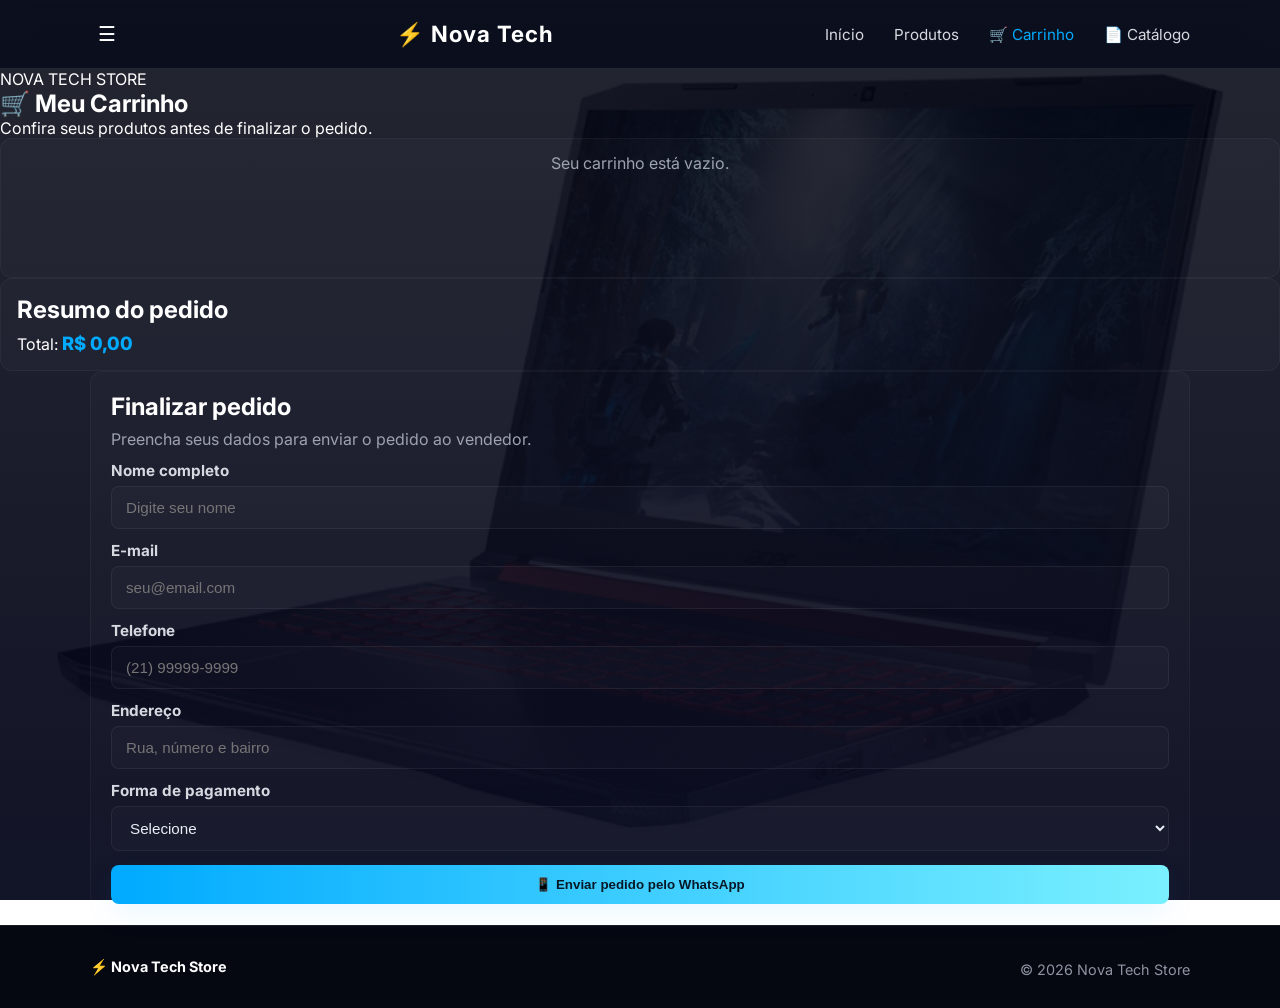
==== pages/carrinho.html @ f1680852 "feat: implementar layout inicial, carrinho localStorage e páginas produtos/detalhes/carrinho" ====
<!DOCTYPE html>
<html lang="pt-br">

<head>

    <meta charset="UTF-8">

    <meta name="viewport"
        content="width=device-width, initial-scale=1.0">

    <link rel="shortcut icon"
        href="../img/favicon.png"
        type="image/x-icon">

    <link rel="stylesheet"
        href="../css/style.css">

    <link href="https://fonts.googleapis.com/css2?family=Inter:wght@300;400;600;700;800&display=swap" rel="stylesheet">


    <title>Nova Tech Store - Carrinho</title>

</head>

<body>


    <header class="navbar">

        <div class="logo">
            ⚡ Nova Tech
        </div>

        <nav>

            <ul class="nav-links">

                <li>
                    <a href="../index.html">
                        Início
                    </a>
                </li>

                <li>
                    <a href="produtos.html">
                        Produtos
                    </a>
                </li>

                <!-- <li>
                    <a href="detalhes.html">
                        Detalhes
                    </a>
                </li> -->

                <li>
                    <a href="carrinho.html"
                        class="active">
                        🛒 Carrinho
                    </a>
                </li>

                <li>
                    <a href="../doc/catalogo.pdf"
                        target="_blank">
                        📄 Catálogo
                    </a>
                </li>

            </ul>

        </nav>

    </header>


    <main class="pagina-carrinho">


        <section class="cabecalho-carrinho">

            <span>
                NOVA TECH STORE
            </span>

            <h1>
                🛒 Meu Carrinho
            </h1>

            <p>
                Confira seus produtos antes
                de finalizar o pedido.
            </p>

        </section>


        <!-- PRODUTOS DO CARRINHO -->

        <section id="lista-carrinho"
            class="lista-carrinho">

            <!-- O JavaScript vai inserir
                 os produtos aqui -->

        </section>


        <!-- TOTAL -->

        <section class="resumo-carrinho">

            <h2>
                Resumo do pedido
            </h2>

            <p>
                Total:
                <strong id="total-carrinho">
                    R$ 0,00
                </strong>
            </p>

        </section>


        <!-- FORMULÁRIO -->

        <section class="formulario-pedido">

            <h2>
                Finalizar pedido
            </h2>

            <p>
                Preencha seus dados para
                enviar o pedido ao vendedor.
            </p>


            <form id="form-pedido">


                <label for="nome">
                    Nome completo
                </label>

                <input
                    type="text"
                    id="nome"
                    name="nome"
                    placeholder="Digite seu nome"
                    required>


                <label for="email">
                    E-mail
                </label>

                <input
                    type="email"
                    id="email"
                    name="email"
                    placeholder="seu@email.com"
                    required>


                <label for="telefone">
                    Telefone
                </label>

                <input
                    type="tel"
                    id="telefone"
                    name="telefone"
                    placeholder="(21) 99999-9999"
                    required>


                <label for="endereco">
                    Endereço
                </label>

                <input
                    type="text"
                    id="endereco"
                    name="endereco"
                    placeholder="Rua, número e bairro"
                    required>


                <label for="pagamento">
                    Forma de pagamento
                </label>

                <select
                    id="pagamento"
                    name="pagamento"
                    required>

                    <option value="">
                        Selecione
                    </option>

                    <option value="Pix">
                        PIX
                    </option>

                    <option value="Cartão de crédito">
                        Cartão de crédito
                    </option>

                    <option value="Cartão de débito">
                        Cartão de débito
                    </option>

                </select>


                <button
                    type="submit"
                    class="btn-primary">

                    📱 Enviar pedido pelo WhatsApp

                </button>


            </form>

        </section>

    </main>


    <footer>

        <strong>
            ⚡ Nova Tech Store
        </strong>

        <p>
            © 2026 Nova Tech Store
        </p>

    </footer>


    <script src="../js/script.js"></script>

</body>

</html>
---- css/style.css ----
/* CONFIGURAÇÕES GERAIS */

@import url('https://fonts.googleapis.com/css2?family=Inter:ital,opsz,wght@0,14..32,100..900;1,14..32,100..900&display=swap');

* {
    margin: 0;
    padding: 0;
    box-sizing: border-box;
}

html {
    scroll-behavior: smooth;
}

body {
    min-height: 100vh;

    font-family: "Inter", Arial, Helvetica, sans-serif;;
    color: white;

    background-image:
        linear-gradient(rgba(5, 8, 20, 0.88),
            rgba(8, 10, 30, 0.96)),
        url("../img/Notebook Gamer1.png");

    background-repeat: no-repeat;
    background-position: center;
    background-attachment: fixed;
    background-size: cover;

    background-color: #080b16;
}

/* MENU */

.navbar {
    position: sticky;
    top: 0;
    z-index: 1000;

    display: flex;
    justify-content: space-between;
    align-items: center;

    padding: 18px 7%;

    background-color: rgba(7, 10, 25, 0.80);

    backdrop-filter: blur(15px);
    -webkit-backdrop-filter: blur(15px);
    /* Safari */

    border-bottom: 1px solid rgba(255, 255, 255, 0.10);
}

/* LOGO */

.logo {
    font-size: 1.4rem;
    font-weight: bold;
    letter-spacing: 1px;
}

.logo span {
    color: #00aaff;
}

/* LINKS */

.nav-links {
    display: flex;
    gap: 30px;
    list-style: none;
}

.nav-links a {
    position: relative;
    color: #d7d9e0;
    text-decoration: none;
    font-size: 0.95rem;
    transition: 0.3s;
}

.nav-links a:hover {
    color: #00aaff;
}

/* LINHA DO LINK */

.nav-links a::after {
    content: "";
    position: absolute;
    left: 0;
    bottom: -7px;
    width: 0;
    height: 2px;
    background-color: #00aaff;
    transition: 0.3s;
}

.nav-links a:hover::after {
    width: 100%;
}

/* LINK ATIVO */

.nav-links .active {
    color: #00aaff;
}

/* HERO */

.hero {
    min-height: 620px;
    display: flex;
    align-items: center;
    padding: 80px 7%;
}

/* TEXTO */

.hero-text {
    max-width: 700px;
}

/* TAG */

.tag {
    display: inline-block;
    margin-bottom: 25px;
    padding: 8px 14px;
    border: 1px solid rgba(0, 170, 255, 0.4);
    border-radius: 30px;
    background-color: rgba(0, 170, 255, 0.08);
    color: #00aaff;
    font-size: 0.75rem;
    font-weight: bold;
    letter-spacing: 1px;
}

/* TÍTULO */

.hero h1 {
    font-size: clamp(2.8rem, 6vw, 5.5rem);
    line-height: 1.05;
    margin-bottom: 25px;
}

.hero h1 span {
    color: #00aaff;
}

/* TEXTO */

.hero p {
    max-width: 600px;
    margin-bottom: 35px;
    color: #b8bcc8;
    font-size: 1.15rem;
    line-height: 1.7;
}

/* BOTÕES */

.hero-buttons {
    display: flex;
    gap: 15px;
    flex-wrap: wrap;
}

.btn-primary,
.btn-secondary {
    display: inline-block;
    padding: 14px 25px;
    border-radius: 7px;
    text-decoration: none;
    font-weight: bold;
    transition: 0.3s;
}

/* BOTÃO PRINCIPAL */

.btn-primary {
    background-color: #008cff;
    color: white;
    box-shadow: 0 0 25px rgba(0, 140, 255, 0.25);
}

.btn-primary:hover {
    transform: translateY(-3px);
    box-shadow: 0 0 35px rgba(0, 140, 255, 0.50);
}

/* BOTÃO SECUNDÁRIO */

.btn-secondary {
    border: 1px solid rgba(255, 255, 255, 0.20);
    color: white;
    background-color: rgba(255, 255, 255, 0.05);
}

.btn-secondary:hover {
    background-color: rgba(255, 255, 255, 0.12);
    transform: translateY(-3px);
}

/* DESTAQUES */

.destaques {
    padding: 90px 7%;
    background-color: rgba(5, 7, 18, 0.90);
}

/* TÍTULO DA SEÇÃO */

.section-title {
    text-align: center;
    margin-bottom: 50px;
}

.section-title span {
    color: #00aaff;
    font-size: 0.75rem;
    font-weight: bold;
    letter-spacing: 2px;
}

.section-title h2 {
    margin: 10px 0;
    font-size: 2.5rem;
}

.section-title p {
    color: #969ba8;
}

/* CARDS */

.cards {
    display: grid;
    grid-template-columns: repeat(3, 1fr);
    gap: 25px;
    max-width: 1200px;
    margin: auto;
}

/* CARD */

.card {
    overflow: hidden;
    border: 1px solid rgba(255, 255, 255, 0.08);
    border-radius: 12px;
    background-color: rgba(20, 24, 40, 0.85);
    transition: 0.35s;
}

.card:hover {
    transform: translateY(-8px);
    border-color: rgba(0, 170, 255, 0.45);
    box-shadow: 0 15px 40px rgba(0, 0, 0, 0.35);
}

/* IMAGEM */

.card-image {
    height: 230px;
    display: flex;
    justify-content: center;
    align-items: center;
    overflow: hidden;
    background-color: rgba(255, 255, 255, 0.03);
}

.card-image img {
    width: 100%;
    height: 100%;
    object-fit: cover;
    transition: 0.4s;
}

.card:hover .card-image img {
    transform: scale(1.06);
}

/* CONTEÚDO */

.card-content {
    padding: 25px;
}

.card-content>span {
    color: #00aaff;
    font-size: 0.7rem;
    font-weight: bold;
    letter-spacing: 1px;
}

.card-content h3 {
    margin: 8px 0;
    font-size: 1.4rem;
}

.card-content p {
    margin-bottom: 20px;
    color: #9da2af;
    line-height: 1.5;
}

.card-content a {
    color: #00aaff;
    text-decoration: none;
    font-weight: bold;
}

.card-content a:hover {
    text-decoration: underline;
}

/* RODAPÉ */

footer {
    display: flex;
    justify-content: space-between;
    align-items: center;
    gap: 20px;
    padding: 30px 7%;
    border-top: 1px solid rgba(255, 255, 255, 0.08);
    background-color: #050711;
    color: #8f94a2;
    font-size: 0.9rem;
}

footer strong {
    color: white;
}

footer p {
    margin-top: 5px;
}

footer a {
    color: #00aaff;
    text-decoration: none;
}

/* CELULAR */

@media (max-width: 800px) {

    .navbar {
        flex-direction: column;
        gap: 15px;
    }

    .nav-links {
        gap: 15px;
        flex-wrap: wrap;
        justify-content: center;
    }

    .hero {
        min-height: 550px;

        padding: 60px 7%;
    }

    .cards {
        grid-template-columns: 1fr;
        max-width: 500px;
    }

    footer {
        flex-direction: column;
        text-align: center;
    }
}

/* =========================================
   PÁGINA DE PRODUTOS
   ========================================= */

.pagina-produtos {
    padding: 80px 7%;
}


/* CABEÇALHO */

.cabecalho-produtos {
    max-width: 800px;
    margin: 0 auto 60px;
    text-align: center;
}

.cabecalho-produtos>span {
    color: #00aaff;
    font-size: 0.75rem;
    font-weight: bold;
    letter-spacing: 2px;
}

.cabecalho-produtos h1 {
    margin: 15px 0;
    font-size: clamp(2.3rem, 5vw, 4rem);
    line-height: 1.1;
}

.cabecalho-produtos h1 strong {
    color: #00aaff;
}

.cabecalho-produtos p {
    color: #9da2af;
    font-size: 1.1rem;
    line-height: 1.6;
}


/* =========================================
   GRADE DE PRODUTOS
   ========================================= */

.grade-produtos {
    max-width: 1250px;
    margin: auto;
    display: grid;
    grid-template-columns: repeat(3, 1fr);
    gap: 25px;
}


/* =========================================
   CARD DO PRODUTO
   ========================================= */

.produto {
    overflow: hidden;
    background-color: rgba(15, 20, 35, 0.90);
    border: 1px solid rgba(255, 255, 255, 0.08);
    border-radius: 12px;
    transition: 0.35s;
}

.produto:hover {
    transform: translateY(-8px);
    border-color: rgba(0, 170, 255, 0.50);
    box-shadow:
        0 15px 40px rgba(0, 0, 0, 0.40),
        0 0 25px rgba(0, 170, 255, 0.08);
}


/* =========================================
   IMAGEM DO PRODUTO
   ========================================= */

.produto-imagem {
    height: 250px;
    display: flex;
    justify-content: center;
    align-items: center;
    overflow: hidden;
    background-color: rgba(255, 255, 255, 0.04);
}

.produto-imagem img {
    width: 100%;
    height: 100%;
    object-fit: cover;
    transition: 0.4s;
}

.produto:hover .produto-imagem img {
    transform: scale(1.07);
}


/* =========================================
   INFORMAÇÕES
   ========================================= */

.produto-info {
    padding: 25px;
}

.categoria {
    color: #00aaff;
    font-size: 0.7rem;
    font-weight: bold;
    letter-spacing: 1.5px;
}

.produto-info h2 {
    margin: 8px 0 10px;
    font-size: 1.35rem;
}

.produto-info p {
    min-height: 50px;
    margin-bottom: 20px;
    color: #999fac;
    line-height: 1.5;
}


/* =========================================
   PREÇO + BOTÃO
   ========================================= */

.produto-final {
    display: flex;
    justify-content: space-between;
    align-items: center;
    gap: 10px;
}

.produto-final strong {
    font-size: 1.25rem;
    color: white;
}

.produto-final a {
    padding: 9px 15px;
    border-radius: 6px;
    background-color: #008cff;
    color: white;
    text-decoration: none;
    font-size: 0.85rem;
    font-weight: bold;
    transition: 0.3s;
}

.produto-final a:hover {
    background-color: #006dcc;
    transform: scale(1.05);
}


/* =========================================
   RESPONSIVIDADE
   ========================================= */

@media (max-width: 1000px) {

    .grade-produtos {
        grid-template-columns: repeat(2, 1fr);
    }

}


@media (max-width: 650px) {

    .grade-produtos {
        grid-template-columns: 1fr;
    }

    .pagina-produtos {
        padding: 50px 5%;
    }

}

/* =========================================
   PÁGINA DE CONTATO
   ========================================= */

.pagina-contato {
    padding: 80px 7%;
}


/* CABEÇALHO */

.cabecalho-contato {
    max-width: 800px;
    margin: 0 auto 60px;
    text-align: center;
}

.cabecalho-contato>span {
    color: #00aaff;
    font-size: 0.75rem;
    font-weight: bold;
    letter-spacing: 2px;
}

.cabecalho-contato h1 {
    margin: 15px 0;
    font-size: clamp(2.3rem, 5vw, 4rem);
    line-height: 1.1;
}

.cabecalho-contato h1 strong {
    color: #00aaff;
}

.cabecalho-contato p {
    color: #9da2af;
    font-size: 1.1rem;
    line-height: 1.6;
}


/* ÁREA PRINCIPAL */

.area-contato {
    max-width: 1100px;
    margin: auto;

    display: grid;
    grid-template-columns: 0.9fr 1.1fr;

    gap: 60px;
    align-items: start;
}


/* INFORMAÇÕES */

.contato-info {
    padding-top: 20px;
}

.contato-info>span {
    color: #00aaff;
    font-size: 0.75rem;
    font-weight: bold;
    letter-spacing: 2px;
}

.contato-info h2 {
    margin: 15px 0 20px;

    font-size: 2.3rem;
    line-height: 1.2;
}

.contato-info h2 strong {
    color: #00aaff;
}

.contato-info>p {
    color: #9da2af;
    line-height: 1.7;
    margin-bottom: 35px;
}


/* DETALHES */

.contato-detalhes {
    display: flex;
    flex-direction: column;
    gap: 20px;
}

.contato-detalhes>div {
    display: flex;
    align-items: center;
    gap: 15px;
}

.contato-detalhes>div>span {
    width: 45px;
    height: 45px;

    display: flex;
    justify-content: center;
    align-items: center;

    border: 1px solid rgba(0, 170, 255, 0.25);
    border-radius: 8px;

    background-color: rgba(0, 170, 255, 0.08);

    font-size: 1.2rem;
}

.contato-detalhes strong {
    color: white;
}

.contato-detalhes p {
    margin-top: 4px;
    color: #8f94a2;
}


/* FORMULÁRIO */

.formulario-container {
    padding: 35px;

    border: 1px solid rgba(255, 255, 255, 0.08);
    border-radius: 12px;

    background-color: rgba(15, 20, 35, 0.90);

    box-shadow:
        0 15px 40px rgba(0, 0, 0, 0.25);
}


/* CAMPOS */

.campo {
    margin-bottom: 20px;
}

.campo label {
    display: block;

    margin-bottom: 8px;

    color: #d7d9e0;

    font-size: 0.9rem;
    font-weight: bold;
}


/* INPUTS */

.campo input,
.campo select,
.campo textarea {

    width: 100%;

    padding: 13px 15px;

    border: 1px solid rgba(255, 255, 255, 0.12);
    border-radius: 7px;

    outline: none;

    background-color: rgba(255, 255, 255, 0.05);

    color: white;

    font-family: inherit;
    font-size: 0.95rem;

    transition: 0.3s;
}


/* PLACEHOLDER */

.campo input::placeholder,
.campo textarea::placeholder {
    color: #737987;
}


/* SELECT */

.campo select {
    cursor: pointer;
}

.campo select option {
    background-color: #101522;
    color: white;
}


/* FOCO */

.campo input:focus,
.campo select:focus,
.campo textarea:focus {

    border-color: #00aaff;

    box-shadow:
        0 0 0 3px rgba(0, 170, 255, 0.10);
}


/* TEXTAREA */

.campo textarea {
    resize: vertical;
    min-height: 130px;
}


/* CHECKBOX */

.campo-checkbox {
    display: flex;
    align-items: center;

    gap: 10px;

    margin: 5px 0 25px;
}

.campo-checkbox input {
    width: 16px;
    height: 16px;

    accent-color: #00aaff;

    cursor: pointer;
}

.campo-checkbox label {
    color: #8f94a2;

    font-size: 0.85rem;

    cursor: pointer;
}


/* BOTÃO */

.btn-formulario {

    width: 100%;

    padding: 14px 20px;

    border: none;
    border-radius: 7px;

    background-color: #008cff;

    color: white;

    font-size: 0.95rem;
    font-weight: bold;

    cursor: pointer;

    box-shadow:
        0 0 25px rgba(0, 140, 255, 0.20);

    transition: 0.3s;
}

.btn-formulario:hover {

    transform: translateY(-3px);

    background-color: #0099ff;

    box-shadow:
        0 0 35px rgba(0, 140, 255, 0.45);
}


/* RESPONSIVIDADE */

@media (max-width: 850px) {

    .area-contato {
        grid-template-columns: 1fr;

        gap: 40px;
    }

    .contato-info {
        text-align: center;
    }

    .contato-detalhes {
        max-width: 400px;
        margin: auto;

        text-align: left;
    }

}


@media (max-width: 600px) {

    .pagina-contato {
        padding: 50px 5%;
    }

    .formulario-container {
        padding: 25px 20px;
    }

}

/* ===== Complemento: integração páginas produtos/detalhes/carrinho ===== */

/* Contador do carrinho (pequeno badge no link) */
#cart-count {
    display: inline-block;
    min-width: 20px;
    padding: 2px 6px;
    border-radius: 999px;
    background: rgba(0, 170, 255, 0.12);
    color: var(--accent, #00aaff);
    font-weight: 800;
    font-size: 0.85rem;
    vertical-align: middle;
    margin-left: 6px;
}

/* Botão adicionar ao carrinho (consistente com UI) */
.add-to-cart {
    background: linear-gradient(90deg, #00aaff, #7af0ff);
    color: #071827;
    border: none;
    padding: 8px 12px;
    border-radius: 8px;
    font-weight: 700;
    cursor: pointer;
    transition: transform 140ms ease, box-shadow 140ms ease;
}

.add-to-cart:hover {
    transform: translateY(-3px);
    box-shadow: 0 8px 20px rgba(0, 170, 255, 0.08);
}

.add-to-cart[disabled] {
    opacity: 0.7;
    cursor: default;
    transform: none;
}

/* Página de detalhes: layout responsivo */
.pagina-detalhes .detalhes-produto {
    display: flex;
    gap: 28px;
    align-items: flex-start;
    max-width: 1200px;
    margin: 0 auto;
    padding: 40px 7%;
}

.imagem-detalhe {
    flex: 0 0 420px;
    background: rgba(255, 255, 255, 0.02);
    padding: 18px;
    border-radius: 12px;
    display: flex;
    align-items: center;
    justify-content: center;
}

.imagem-detalhe img {
    max-width: 100%;
    height: auto;
    object-fit: contain;
}

.informacoes-detalhe {
    flex: 1;
    display: flex;
    flex-direction: column;
    gap: 12px;
}

/* Especificações e preço */
.especificacoes {
    color: #9da2af;
    padding-left: 1rem;
    margin-top: 8px;
}

.preco-detalhe strong {
    color: var(--accent, #00aaff);
    font-size: 1.5rem;
}

/* Carrinho: lista de itens */
.lista-carrinho {
    background: rgba(255, 255, 255, 0.02);
    border-radius: 12px;
    padding: 14px;
    border: 1px solid rgba(255, 255, 255, 0.04);
    min-height: 140px;
}

.item-carrinho {
    display: flex;
    gap: 12px;
    align-items: center;
    padding: 10px 0;
    border-bottom: 1px solid rgba(255, 255, 255, 0.03);
}

.item-carrinho:last-child {
    border-bottom: none;
}

.item-thumb {
    width: 84px;
    height: 64px;
    background: rgba(255, 255, 255, 0.02);
    display: flex;
    align-items: center;
    justify-content: center;
    border-radius: 8px;
    overflow: hidden;
}

.item-thumb img {
    max-width: 100%;
    max-height: 100%;
    object-fit: contain;
}

.item-info {
    flex: 1;
    display: flex;
    flex-direction: column;
    gap: 4px;
}

.item-info .nome {
    font-weight: 700;
    color: #fff;
}

.item-info .sku {
    color: #9da2af;
    font-size: 0.9rem;
}

/* Ações do item (quantidade / remover) */
.item-actions {
    display: flex;
    flex-direction: column;
    gap: 8px;
    align-items: flex-end;
}

.item-actions input[type="number"] {
    width: 72px;
    padding: 6px;
    border-radius: 8px;
    border: 1px solid rgba(255, 255, 255, 0.06);
    background: transparent;
    color: inherit;
}

.item-actions .remove-item {
    background: transparent;
    border: 1px solid rgba(255, 255, 255, 0.06);
    color: var(--muted, #9da2af);
    padding: 6px 8px;
    border-radius: 8px;
    cursor: pointer;
}

/* Resumo do pedido (lado direito) */
.resumo-carrinho {
    background: rgba(255, 255, 255, 0.02);
    border-radius: 12px;
    padding: 16px;
    border: 1px solid rgba(255, 255, 255, 0.04);
}

.resumo-carrinho h2 {
    margin-bottom: 8px;
    color: #fff;
}

#total-carrinho {
    font-weight: 800;
    color: var(--accent, #00aaff);
    font-size: 1.15rem;
}

/* Formulário de checkout (estilização leve) */
.formulario-pedido label {
    display: block;
    margin-top: 10px;
    color: var(--muted, #9da2af);
    font-weight: 700;
}

.formulario-pedido input,
.formulario-pedido select {
    width: 100%;
    padding: 10px;
    margin-top: 6px;
    border-radius: 8px;
    border: 1px solid rgba(255, 255, 255, 0.06);
    background: transparent;
    color: inherit;
}

.formulario-pedido button[type="submit"] {
    margin-top: 12px;
}

/* Menu mobile: quando JS mostra .nav-links no mobile */
.nav-links.mobile-open {
    display: flex !important;
    flex-direction: column;
    gap: 12px;
    padding: 12px;
    background: rgba(255, 255, 255, 0.02);
    border-radius: 8px;
}

/* Utilitários */
.hidden {
    display: none !important;
}

.center {
    text-align: center;
}

.text-muted {
    color: #9da2af;
}

/* Responsividade fina */
@media (max-width: 980px) {
    .pagina-detalhes .detalhes-produto {
        flex-direction: column;
        padding: 28px 5%;
    }

    .item-thumb {
        width: 72px;
        height: 56px;
    }
}

@media (max-width: 640px) {
    .nav-links {
        display: none;
    }

    /* JS deve alternar .mobile-open */
    .pagina-carrinho {
        padding: 20px 5%;
        grid-template-columns: 1fr;
    }

    .pagina-detalhes .detalhes-produto {
        padding: 18px 5%;
    }
}

/* ===== Ajustes visuais para contato / formulário ===== */
.pagina-contato, .formulario-pedido {
  padding: 40px 7%;
  max-width: 1100px;
  margin: 0 auto;
}

.formulario-pedido {
  background: linear-gradient(180deg, rgba(255,255,255,0.02), rgba(255,255,255,0.01));
  border-radius: 12px;
  padding: 20px;
  border: 1px solid rgba(255,255,255,0.04);
}

.formulario-pedido h2 {
  margin-bottom: 8px;
  color: #fff;
}

.formulario-pedido p { color: #9da2af; margin-bottom: 12px; }

.formulario-pedido label {
  display:block;
  margin-top:12px;
  color:#d7d9e0;
  font-weight:700;
  font-size:0.95rem;
}

.formulario-pedido input,
.formulario-pedido select,
.formulario-pedido textarea {
  width:100%;
  padding:12px 14px;
  margin-top:6px;
  border-radius:8px;
  border:1px solid rgba(255,255,255,0.06);
  background: rgba(255,255,255,0.02);
  color: #e6eef6;
  font-size:0.95rem;
}

.formulario-pedido textarea { min-height:120px; resize:vertical; }

.btn-formulario, .formulario-pedido button[type="submit"] {
  display:inline-block;
  width:100%;
  padding:12px 16px;
  margin-top:14px;
  border-radius:8px;
  border:none;
  background: linear-gradient(90deg,#00aaff,#7af0ff);
  color:#071827;
  font-weight:800;
  cursor:pointer;
  box-shadow: 0 10px 30px rgba(0,170,255,0.08);
}

.btn-formulario:hover, .formulario-pedido button[type="submit"]:hover {
  transform: translateY(-3px);
  box-shadow: 0 14px 40px rgba(0,170,255,0.12);
}

/* Responsividade */
@media (max-width: 800px) {
  .formulario-pedido { padding: 16px; }
  .pagina-contato { padding: 28px 5%; }
}
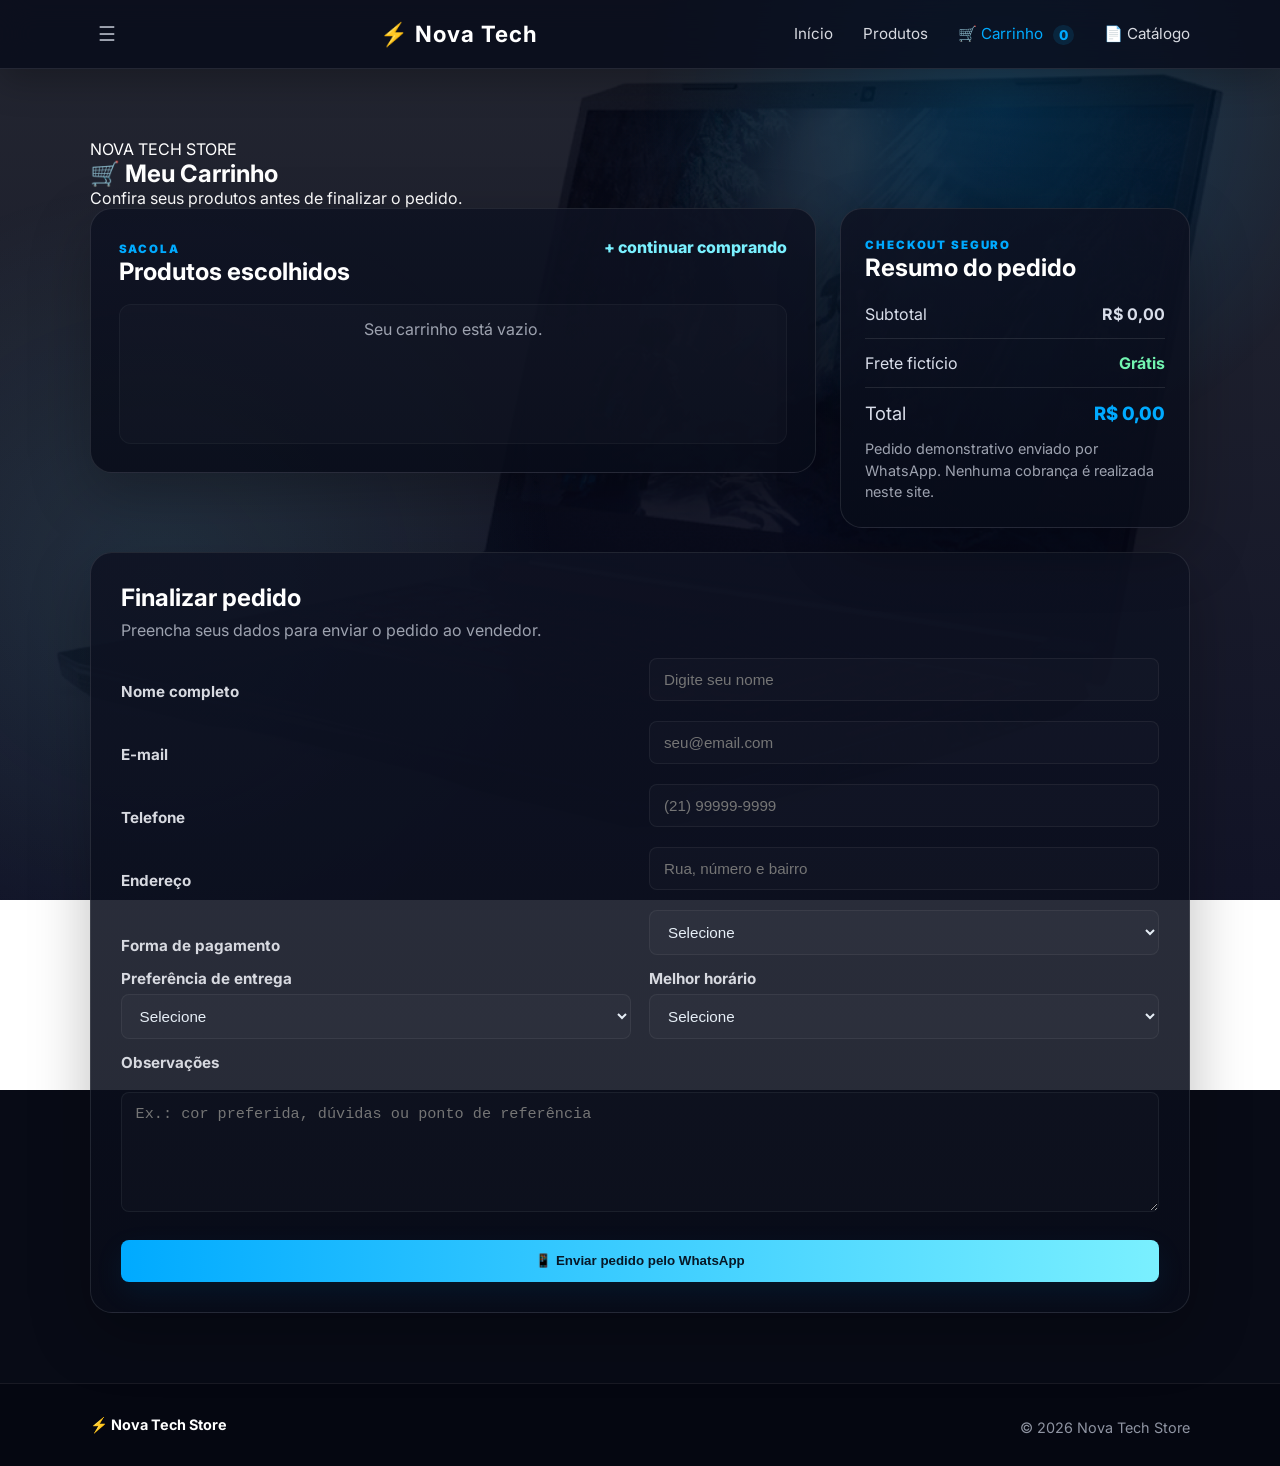
==== commit a036c8b5: "Melhora UI de loja e checkout" ====
--- a/pages/carrinho.html
+++ b/pages/carrinho.html
@@ -1,253 +1,278 @@
-<!DOCTYPE html>
-<html lang="pt-br">
-
-<head>
-
-    <meta charset="UTF-8">
-
-    <meta name="viewport"
-        content="width=device-width, initial-scale=1.0">
-
-    <link rel="shortcut icon"
-        href="../img/favicon.png"
-        type="image/x-icon">
-
-    <link rel="stylesheet"
-        href="../css/style.css">
-
-    <link href="https://fonts.googleapis.com/css2?family=Inter:wght@300;400;600;700;800&display=swap" rel="stylesheet">
-
-
-    <title>Nova Tech Store - Carrinho</title>
-
-</head>
-
-<body>
-
-
-    <header class="navbar">
-
-        <div class="logo">
-            ⚡ Nova Tech
-        </div>
-
-        <nav>
-
-            <ul class="nav-links">
-
-                <li>
-                    <a href="../index.html">
-                        Início
-                    </a>
-                </li>
-
-                <li>
-                    <a href="produtos.html">
-                        Produtos
-                    </a>
-                </li>
-
-                <!-- <li>
-                    <a href="detalhes.html">
-                        Detalhes
-                    </a>
-                </li> -->
-
-                <li>
-                    <a href="carrinho.html"
-                        class="active">
-                        🛒 Carrinho
-                    </a>
-                </li>
-
-                <li>
-                    <a href="../doc/catalogo.pdf"
-                        target="_blank">
-                        📄 Catálogo
-                    </a>
-                </li>
-
-            </ul>
-
-        </nav>
-
-    </header>
-
-
-    <main class="pagina-carrinho">
-
-
-        <section class="cabecalho-carrinho">
-
-            <span>
-                NOVA TECH STORE
-            </span>
-
-            <h1>
-                🛒 Meu Carrinho
-            </h1>
-
-            <p>
-                Confira seus produtos antes
-                de finalizar o pedido.
-            </p>
-
-        </section>
-
-
-        <!-- PRODUTOS DO CARRINHO -->
-
-        <section id="lista-carrinho"
-            class="lista-carrinho">
-
-            <!-- O JavaScript vai inserir
-                 os produtos aqui -->
-
-        </section>
-
-
-        <!-- TOTAL -->
-
-        <section class="resumo-carrinho">
-
-            <h2>
-                Resumo do pedido
-            </h2>
-
-            <p>
-                Total:
-                <strong id="total-carrinho">
-                    R$ 0,00
-                </strong>
-            </p>
-
-        </section>
-
-
-        <!-- FORMULÁRIO -->
-
-        <section class="formulario-pedido">
-
-            <h2>
-                Finalizar pedido
-            </h2>
-
-            <p>
-                Preencha seus dados para
-                enviar o pedido ao vendedor.
-            </p>
-
-
-            <form id="form-pedido">
-
-
-                <label for="nome">
-                    Nome completo
-                </label>
-
-                <input
-                    type="text"
-                    id="nome"
-                    name="nome"
-                    placeholder="Digite seu nome"
-                    required>
-
-
-                <label for="email">
-                    E-mail
-                </label>
-
-                <input
-                    type="email"
-                    id="email"
-                    name="email"
-                    placeholder="seu@email.com"
-                    required>
-
-
-                <label for="telefone">
-                    Telefone
-                </label>
-
-                <input
-                    type="tel"
-                    id="telefone"
-                    name="telefone"
-                    placeholder="(21) 99999-9999"
-                    required>
-
-
-                <label for="endereco">
-                    Endereço
-                </label>
-
-                <input
-                    type="text"
-                    id="endereco"
-                    name="endereco"
-                    placeholder="Rua, número e bairro"
-                    required>
-
-
-                <label for="pagamento">
-                    Forma de pagamento
-                </label>
-
-                <select
-                    id="pagamento"
-                    name="pagamento"
-                    required>
-
-                    <option value="">
-                        Selecione
-                    </option>
-
-                    <option value="Pix">
-                        PIX
-                    </option>
-
-                    <option value="Cartão de crédito">
-                        Cartão de crédito
-                    </option>
-
-                    <option value="Cartão de débito">
-                        Cartão de débito
-                    </option>
-
-                </select>
-
-
-                <button
-                    type="submit"
-                    class="btn-primary">
-
-                    📱 Enviar pedido pelo WhatsApp
-
-                </button>
-
-
-            </form>
-
-        </section>
-
-    </main>
-
-
-    <footer>
-
-        <strong>
-            ⚡ Nova Tech Store
-        </strong>
-
-        <p>
-            © 2026 Nova Tech Store
-        </p>
-
-    </footer>
-
-
-    <script src="../js/script.js"></script>
-
-</body>
-
-</html>+<!DOCTYPE html>
+<html lang="pt-br">
+
+<head>
+
+    <meta charset="UTF-8">
+
+    <meta name="viewport"
+        content="width=device-width, initial-scale=1.0">
+
+    <link rel="shortcut icon"
+        href="../img/favicon.png"
+        type="image/x-icon">
+
+    <link rel="stylesheet"
+        href="../css/style.css">
+
+    <link href="https://fonts.googleapis.com/css2?family=Inter:wght@300;400;600;700;800&display=swap" rel="stylesheet">
+
+
+    <title>Nova Tech Store - Carrinho</title>
+
+</head>
+
+<body>
+
+
+    <header class="navbar">
+
+        <div class="logo">
+            ⚡ Nova Tech
+        </div>
+
+        <nav>
+
+            <ul class="nav-links">
+
+                <li>
+                    <a href="../index.html">
+                        Início
+                    </a>
+                </li>
+
+                <li>
+                    <a href="produtos.html">
+                        Produtos
+                    </a>
+                </li>
+
+                <!-- <li>
+                    <a href="detalhes.html">
+                        Detalhes
+                    </a>
+                </li> -->
+
+                <li>
+                    <a href="carrinho.html"
+                        class="active">
+                        🛒 Carrinho <span id="cart-count">0</span>
+                    </a>
+                </li>
+
+                <li>
+                    <a href="../doc/catalogo.pdf"
+                        target="_blank">
+                        📄 Catálogo
+                    </a>
+                </li>
+
+            </ul>
+
+        </nav>
+
+    </header>
+
+
+    <main class="pagina-carrinho checkout-store">
+
+
+        <section class="cabecalho-carrinho">
+
+            <span>
+                NOVA TECH STORE
+            </span>
+
+            <h1>
+                🛒 Meu Carrinho
+            </h1>
+
+            <p>
+                Confira seus produtos antes
+                de finalizar o pedido.
+            </p>
+
+        </section>
+
+
+        <!-- PRODUTOS DO CARRINHO -->
+
+        <div class="checkout-grid">
+            <section class="checkout-bag" aria-labelledby="titulo-sacola">
+                <div class="checkout-panel-title">
+                    <div>
+                        <span>SACOLA</span>
+                        <h2 id="titulo-sacola">Produtos escolhidos</h2>
+                    </div>
+                    <a href="produtos.html" class="mini-link">+ continuar comprando</a>
+                </div>
+
+                <div id="lista-carrinho" class="lista-carrinho">
+                    <!-- O JavaScript vai inserir os produtos aqui -->
+                </div>
+            </section>
+
+            <aside class="resumo-carrinho checkout-summary" aria-labelledby="titulo-resumo">
+                <span class="summary-eyebrow">CHECKOUT SEGURO</span>
+                <h2 id="titulo-resumo">Resumo do pedido</h2>
+                <div class="summary-line">
+                    <span>Subtotal</span>
+                    <strong id="subtotal-carrinho">R$ 0,00</strong>
+                </div>
+                <div class="summary-line">
+                    <span>Frete fictício</span>
+                    <strong class="free-shipping">Grátis</strong>
+                </div>
+                <div class="summary-total">
+                    <span>Total</span>
+                    <strong id="total-carrinho">R$ 0,00</strong>
+                </div>
+                <p class="summary-note">Pedido demonstrativo enviado por WhatsApp. Nenhuma cobrança é realizada neste site.</p>
+            </aside>
+
+            <section class="formulario-pedido checkout-form">
+
+            <h2>
+                Finalizar pedido
+            </h2>
+
+            <p>
+                Preencha seus dados para
+                enviar o pedido ao vendedor.
+            </p>
+
+
+            <form id="form-pedido">
+
+
+                <label for="nome">
+                    Nome completo
+                </label>
+
+                <input
+                    type="text"
+                    id="nome"
+                    name="nome"
+                    placeholder="Digite seu nome"
+                    required>
+
+
+                <label for="email">
+                    E-mail
+                </label>
+
+                <input
+                    type="email"
+                    id="email"
+                    name="email"
+                    placeholder="seu@email.com"
+                    required>
+
+
+                <label for="telefone">
+                    Telefone
+                </label>
+
+                <input
+                    type="tel"
+                    id="telefone"
+                    name="telefone"
+                    placeholder="(21) 99999-9999"
+                    required>
+
+
+                <label for="endereco">
+                    Endereço
+                </label>
+
+                <input
+                    type="text"
+                    id="endereco"
+                    name="endereco"
+                    placeholder="Rua, número e bairro"
+                    required>
+
+
+                <label for="pagamento">
+                    Forma de pagamento
+                </label>
+
+                <select
+                    id="pagamento"
+                    name="pagamento"
+                    required>
+
+                    <option value="">
+                        Selecione
+                    </option>
+
+                    <option value="Pix">
+                        PIX
+                    </option>
+
+                    <option value="Cartão de crédito">
+                        Cartão de crédito
+                    </option>
+
+                    <option value="Cartão de débito">
+                        Cartão de débito
+                    </option>
+
+                </select>
+
+
+                <div class="form-row">
+                    <div>
+                        <label for="entrega">Preferência de entrega</label>
+                        <select id="entrega" name="entrega" required>
+                            <option value="">Selecione</option>
+                            <option value="Retirada na loja">Retirada na loja</option>
+                            <option value="Entrega expressa">Entrega expressa</option>
+                            <option value="Entrega agendada">Entrega agendada</option>
+                        </select>
+                    </div>
+                    <div>
+                        <label for="horario">Melhor horário</label>
+                        <select id="horario" name="horario" required>
+                            <option value="">Selecione</option>
+                            <option value="Manhã">Manhã</option>
+                            <option value="Tarde">Tarde</option>
+                            <option value="Noite">Noite</option>
+                        </select>
+                    </div>
+                </div>
+
+                <label for="observacoes">Observações</label>
+                <textarea id="observacoes" name="observacoes" placeholder="Ex.: cor preferida, dúvidas ou ponto de referência"></textarea>
+
+                <button type="submit" class="btn-primary">
+                    📱 Enviar pedido pelo WhatsApp
+                </button>
+
+
+            </form>
+
+            </section>
+        </div>
+
+    </main>
+
+
+    <footer>
+
+        <strong>
+            ⚡ Nova Tech Store
+        </strong>
+
+        <p>
+            © 2026 Nova Tech Store
+        </p>
+
+    </footer>
+
+
+    <script src="../js/script.js"></script>
+
+</body>
+
+</html>
--- a/css/style.css
+++ b/css/style.css
@@ -1216,3 +1216,121 @@
   .formulario-pedido { padding: 16px; }
   .pagina-contato { padding: 28px 5%; }
 }
+
+/* ===== UI/UX loja: catálogo, detalhes e checkout ===== */
+:root {
+    --accent: #00aaff;
+    --accent-2: #7af0ff;
+    --surface: rgba(14, 18, 34, 0.88);
+    --surface-soft: rgba(255, 255, 255, 0.055);
+    --muted: #9da2af;
+    --border: rgba(255, 255, 255, 0.10);
+}
+
+body::before {
+    content: "";
+    position: fixed;
+    inset: 0;
+    pointer-events: none;
+    background: radial-gradient(circle at 78% 12%, rgba(0, 170, 255, 0.20), transparent 28%),
+        radial-gradient(circle at 12% 65%, rgba(122, 240, 255, 0.10), transparent 32%);
+    z-index: -1;
+}
+
+.navbar { box-shadow: 0 12px 35px rgba(0, 0, 0, 0.25); }
+.logo { white-space: nowrap; }
+
+.produto, .card, .checkout-bag, .checkout-summary, .checkout-form, .informacoes-detalhe, .imagem-detalhe {
+    box-shadow: 0 22px 60px rgba(0, 0, 0, 0.26);
+}
+
+.produto { position: relative; display: flex; flex-direction: column; }
+.produto::before {
+    content: "Pronta entrega";
+    position: absolute;
+    top: 14px;
+    left: 14px;
+    z-index: 2;
+    padding: 6px 10px;
+    border-radius: 999px;
+    background: rgba(0, 170, 255, 0.92);
+    color: #03111f;
+    font-size: 0.72rem;
+    font-weight: 900;
+}
+.produto-info { display: flex; flex: 1; flex-direction: column; }
+.produto-final { margin-top: auto; align-items: stretch; }
+.produto-final > div { display: flex; gap: 8px; flex-wrap: wrap; justify-content: flex-end; }
+.produto-final a, .produto-final button, .btn-primary, .btn-secondary { min-height: 42px; display: inline-flex; align-items: center; justify-content: center; }
+.produto-final strong { letter-spacing: -0.03em; }
+
+.pagina-detalhes.container { padding: 54px 0 80px; }
+.pagina-detalhes .detalhes-produto { display: grid; grid-template-columns: minmax(300px, 0.92fr) minmax(320px, 1.08fr); gap: 34px; }
+.imagem-detalhe, .informacoes-detalhe { border: 1px solid var(--border); background: linear-gradient(180deg, var(--surface), rgba(8, 12, 25, 0.90)); }
+.imagem-detalhe { flex-basis: auto; }
+.gallery { width: 100%; }
+#main-image { width: 100%; aspect-ratio: 1 / 0.78; border-radius: 18px; background: rgba(255,255,255,0.04); object-fit: cover; }
+.thumbs { display: flex; gap: 10px; margin-top: 12px; overflow-x: auto; padding-bottom: 4px; }
+.thumb { width: 78px; height: 62px; object-fit: cover; border-radius: 12px; border: 1px solid var(--border); opacity: 0.78; transition: 0.2s; }
+.thumb:hover { opacity: 1; transform: translateY(-2px); border-color: var(--accent); }
+.informacoes-detalhe { padding: clamp(22px, 4vw, 38px); border-radius: 18px; }
+.informacoes-detalhe h1 { font-size: clamp(2rem, 4vw, 3.2rem); line-height: 1; }
+.descricao { color: #c7ccd7; font-size: 1.05rem; line-height: 1.7; }
+.especificacoes { display: grid; grid-template-columns: repeat(2, minmax(0, 1fr)); gap: 10px; padding: 0; list-style: none; }
+.especificacoes li { padding: 12px; border: 1px solid var(--border); border-radius: 12px; background: var(--surface-soft); }
+.acoes { display: grid; gap: 14px; margin-top: 10px; }
+.acoes > div { flex-wrap: wrap; }
+
+.checkout-store { padding: 70px 7%; }
+.checkout-grid { max-width: 1220px; margin: 0 auto; display: grid; grid-template-columns: minmax(0, 1.35fr) minmax(300px, 0.65fr); gap: 24px; align-items: start; }
+.checkout-bag, .checkout-summary, .checkout-form { border: 1px solid var(--border); border-radius: 22px; background: linear-gradient(180deg, var(--surface), rgba(8, 12, 25, 0.88)); }
+.checkout-bag { padding: clamp(18px, 3vw, 28px); }
+.checkout-panel-title { display: flex; justify-content: space-between; gap: 14px; align-items: flex-start; margin-bottom: 18px; }
+.checkout-panel-title span, .summary-eyebrow { color: var(--accent); font-size: 0.72rem; font-weight: 900; letter-spacing: 0.16em; }
+.mini-link { color: var(--accent-2); text-decoration: none; font-weight: 800; }
+.item-carrinho { padding: 16px; margin-bottom: 12px; border: 1px solid var(--border); border-radius: 16px; background: rgba(255,255,255,0.035); }
+.item-thumb { width: 104px; height: 82px; }
+.item-actions .remove-item:hover { color: #fff; border-color: rgba(255, 95, 95, 0.55); }
+.checkout-summary { position: sticky; top: 92px; padding: 24px; }
+.summary-line, .summary-total { display: flex; justify-content: space-between; gap: 14px; padding: 14px 0; border-bottom: 1px solid var(--border); color: #d9deea; }
+.summary-total { border-bottom: 0; font-size: 1.15rem; }
+.free-shipping { color: #72f5b1; }
+.summary-note { color: var(--muted); line-height: 1.5; font-size: 0.9rem; }
+.checkout-form { grid-column: 1 / -1; max-width: none; margin: 0; padding: clamp(20px, 3vw, 30px); }
+.formulario-pedido form { display: grid; grid-template-columns: repeat(2, minmax(0, 1fr)); gap: 14px 18px; }
+.formulario-pedido label { margin-top: 0; }
+.formulario-pedido form > label { align-self: end; }
+.formulario-pedido form > button, .formulario-pedido form > textarea, .formulario-pedido .form-row { grid-column: 1 / -1; }
+.form-row { display: grid; grid-template-columns: repeat(2, minmax(0, 1fr)); gap: 18px; }
+.formulario-pedido input:focus, .formulario-pedido select:focus, .formulario-pedido textarea:focus { outline: none; border-color: var(--accent); box-shadow: 0 0 0 4px rgba(0, 170, 255, 0.12); }
+.formulario-pedido select option { background: #101522; color: #fff; }
+
+@media (max-width: 980px) {
+    .pagina-detalhes .detalhes-produto, .checkout-grid { grid-template-columns: 1fr; }
+    .checkout-summary { position: static; }
+    .imagem-detalhe { width: 100%; }
+}
+
+@media (max-width: 700px) {
+    .produto-final, .checkout-panel-title, .item-carrinho { flex-direction: column; align-items: stretch; }
+    .produto-final > div, .produto-final a, .produto-final button { width: 100%; }
+    .checkout-store { padding: 42px 5%; }
+    .formulario-pedido form, .form-row, .especificacoes { grid-template-columns: 1fr; }
+    .item-actions { align-items: stretch; }
+    .item-actions input[type="number"] { width: 100%; }
+}
+
+.related-card {
+    width: 150px;
+    padding: 10px;
+    border: 1px solid var(--border);
+    border-radius: 14px;
+    background: rgba(255,255,255,0.04);
+    text-align: center;
+    transition: transform 0.2s ease, border-color 0.2s ease;
+}
+
+.related-card:hover {
+    transform: translateY(-3px);
+    border-color: var(--accent);
+}
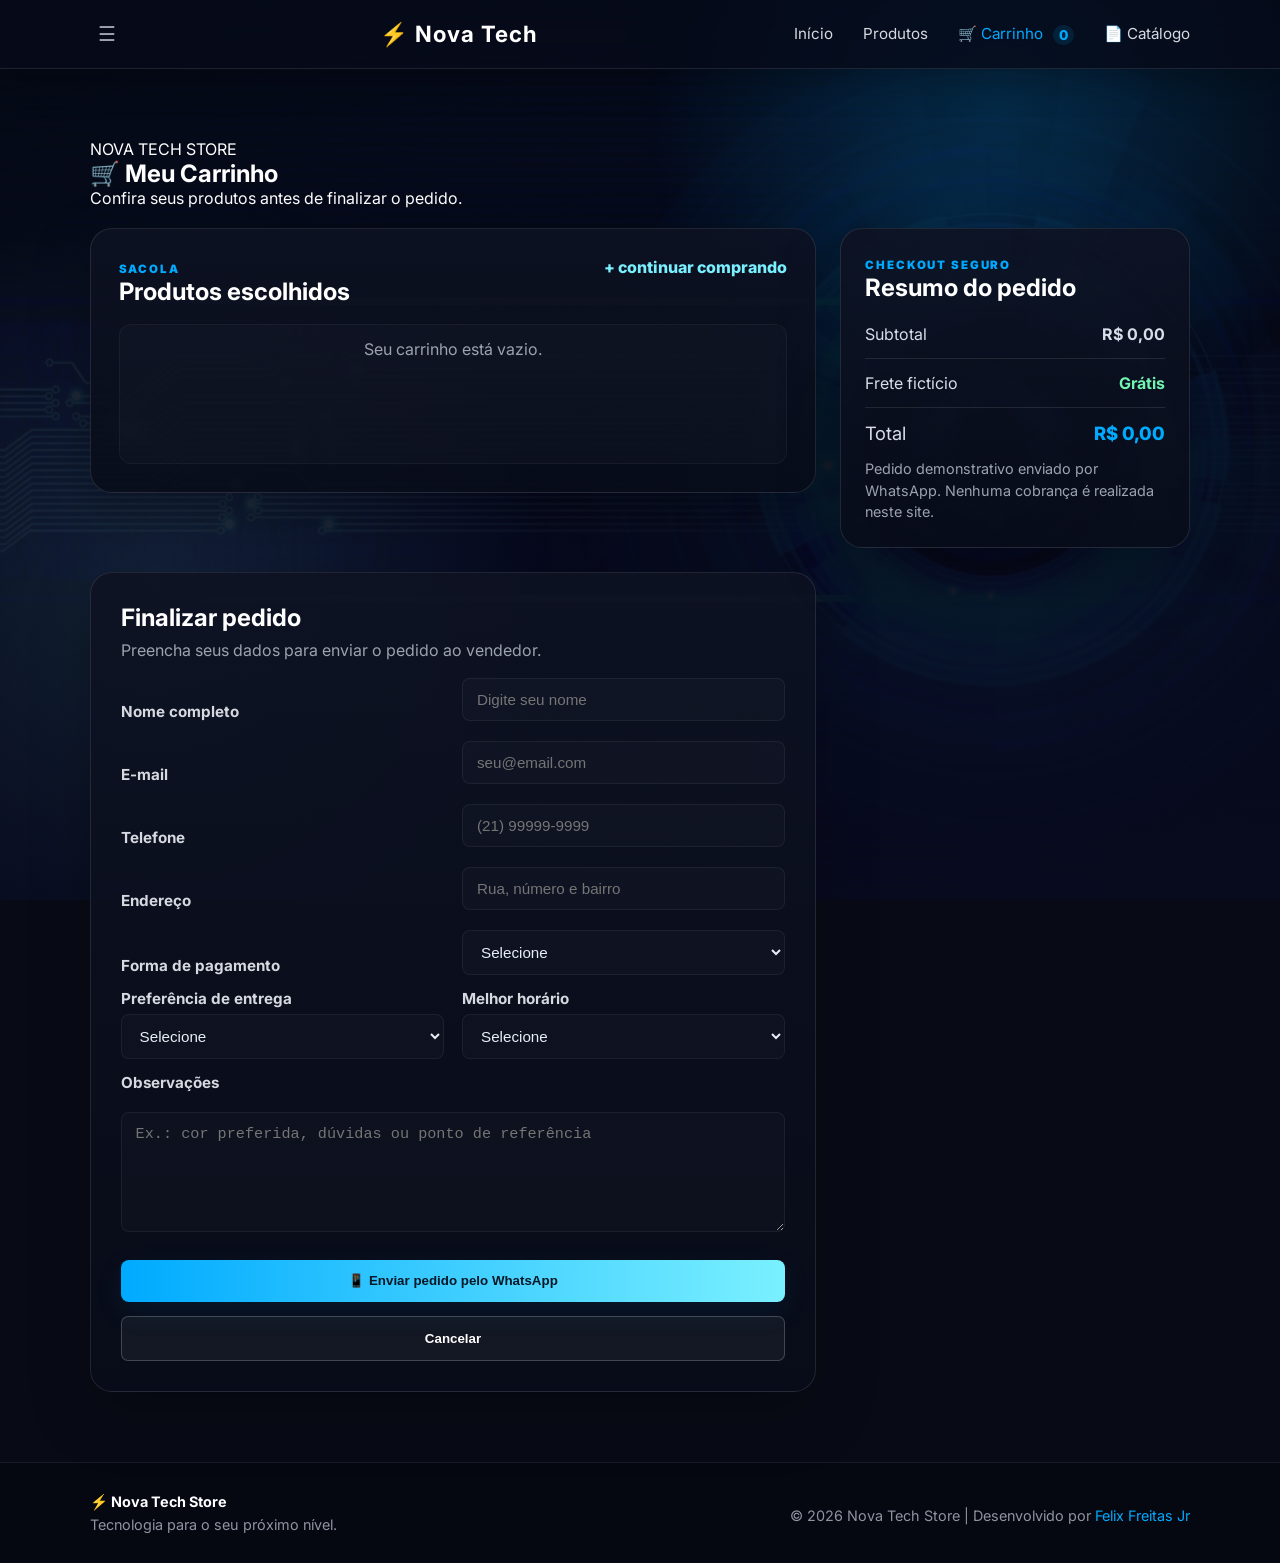
==== commit 757cf51d: "ajustes" ====
--- a/pages/carrinho.html
+++ b/pages/carrinho.html
@@ -2,101 +2,44 @@
 <html lang="pt-br">
 
 <head>
+    <meta charset="UTF-8">
+    <meta name="viewport" content="width=device-width, initial-scale=1.0">
 
-    <meta charset="UTF-8">
-
-    <meta name="viewport"
-        content="width=device-width, initial-scale=1.0">
-
-    <link rel="shortcut icon"
-        href="../img/favicon.png"
-        type="image/x-icon">
-
-    <link rel="stylesheet"
-        href="../css/style.css">
+    <link rel="shortcut icon" href="../img/favicon.png" type="image/x-icon">
+    <link rel="stylesheet" href="../css/style.css">
+    <link rel="stylesheet" href="../css/produtos.css">
+    <link rel="stylesheet" href="../css/responsive.css">
 
     <link href="https://fonts.googleapis.com/css2?family=Inter:wght@300;400;600;700;800&display=swap" rel="stylesheet">
 
-
     <title>Nova Tech Store - Carrinho</title>
-
 </head>
 
 <body>
 
 
     <header class="navbar">
-
-        <div class="logo">
-            ⚡ Nova Tech
-        </div>
+        <div class="logo">⚡ Nova Tech</div>
 
         <nav>
-
             <ul class="nav-links">
-
-                <li>
-                    <a href="../index.html">
-                        Início
-                    </a>
-                </li>
-
-                <li>
-                    <a href="produtos.html">
-                        Produtos
-                    </a>
-                </li>
-
-                <!-- <li>
-                    <a href="detalhes.html">
-                        Detalhes
-                    </a>
-                </li> -->
-
-                <li>
-                    <a href="carrinho.html"
-                        class="active">
-                        🛒 Carrinho <span id="cart-count">0</span>
-                    </a>
-                </li>
-
-                <li>
-                    <a href="../doc/catalogo.pdf"
-                        target="_blank">
-                        📄 Catálogo
-                    </a>
-                </li>
-
+                <li><a href="../index.html">Início</a></li>
+                <li><a href="produtos.html" >Produtos</a></li>
+                <li><a href="carrinho.html" class="active">🛒 Carrinho <span id="cart-count">0</span></a></li>
+                <li><a href="../doc/catalogo.pdf" target="_blank">📄 Catálogo</a></li>
             </ul>
-
         </nav>
-
     </header>
-
 
     <main class="pagina-carrinho checkout-store">
 
-
         <section class="cabecalho-carrinho">
-
-            <span>
-                NOVA TECH STORE
-            </span>
-
-            <h1>
-                🛒 Meu Carrinho
-            </h1>
-
-            <p>
-                Confira seus produtos antes
-                de finalizar o pedido.
-            </p>
-
+            <span>NOVA TECH STORE</span>
+            <h1>🛒 Meu Carrinho</h1>
+            <p>Confira seus produtos antes de finalizar o pedido.</p>
         </section>
 
-
         <!-- PRODUTOS DO CARRINHO -->
-
         <div class="checkout-grid">
             <section class="checkout-bag" aria-labelledby="titulo-sacola">
                 <div class="checkout-panel-title">
@@ -132,94 +75,22 @@
 
             <section class="formulario-pedido checkout-form">
 
-            <h2>
-                Finalizar pedido
-            </h2>
-
-            <p>
-                Preencha seus dados para
-                enviar o pedido ao vendedor.
-            </p>
-
+            <h2>Finalizar pedido</h2>
+            <p>Preencha seus dados para enviar o pedido ao vendedor.</p>
 
             <form id="form-pedido">
 
-
-                <label for="nome">
-                    Nome completo
-                </label>
-
-                <input
-                    type="text"
-                    id="nome"
-                    name="nome"
-                    placeholder="Digite seu nome"
-                    required>
-
-
-                <label for="email">
-                    E-mail
-                </label>
-
-                <input
-                    type="email"
-                    id="email"
-                    name="email"
-                    placeholder="seu@email.com"
-                    required>
-
-
-                <label for="telefone">
-                    Telefone
-                </label>
-
-                <input
-                    type="tel"
-                    id="telefone"
-                    name="telefone"
-                    placeholder="(21) 99999-9999"
-                    required>
-
-
-                <label for="endereco">
-                    Endereço
-                </label>
-
-                <input
-                    type="text"
-                    id="endereco"
-                    name="endereco"
-                    placeholder="Rua, número e bairro"
-                    required>
-
-
-                <label for="pagamento">
-                    Forma de pagamento
-                </label>
-
-                <select
-                    id="pagamento"
-                    name="pagamento"
-                    required>
-
-                    <option value="">
-                        Selecione
-                    </option>
-
-                    <option value="Pix">
-                        PIX
-                    </option>
-
-                    <option value="Cartão de crédito">
-                        Cartão de crédito
-                    </option>
-
-                    <option value="Cartão de débito">
-                        Cartão de débito
-                    </option>
-
+                <label for="nome">Nome completo </label><input type="text" id="nome" name="nome" placeholder="Digite seu nome" required>
+                <label for="email">E-mail </label><input type="email" id="email" name="email" placeholder="seu@email.com" required>
+                <label for="telefone">Telefone </label><input type="tel"  id="telefone" name="telefone"  placeholder="(21) 99999-9999" required>
+                <label for="endereco">Endereço </label><input type="text"  id="endereco" name="endereco" placeholder="Rua, número e bairro" required>
+                <label for="pagamento">Forma de pagamento </label>
+                <select id="pagamento" name="pagamento" required>
+                    <option value="">Selecione</option>
+                    <option value="Pix">PIX</option>
+                    <option value="Cartão de crédito">Cartão de crédito</option>
+                    <option value="Cartão de débito">Cartão de débito</option>
                 </select>
-
 
                 <div class="form-row">
                     <div>
@@ -245,34 +116,21 @@
                 <label for="observacoes">Observações</label>
                 <textarea id="observacoes" name="observacoes" placeholder="Ex.: cor preferida, dúvidas ou ponto de referência"></textarea>
 
-                <button type="submit" class="btn-primary">
-                    📱 Enviar pedido pelo WhatsApp
-                </button>
-
-
+                <button type="submit" class="btn-primary">📱 Enviar pedido pelo WhatsApp</button>
+                <button type="reset" class="btn-secondary">Cancelar</button>
             </form>
-
             </section>
         </div>
-
     </main>
 
-
     <footer>
-
-        <strong>
-            ⚡ Nova Tech Store
-        </strong>
-
-        <p>
-            © 2026 Nova Tech Store
-        </p>
-
+        <div>
+            <strong>⚡ Nova Tech Store</strong> <p>Tecnologia para o seu próximo nível.</p>
+        </div>
+        <p>© 2026 Nova Tech Store | Desenvolvido por <a href="https://github.com" target="_blank"> Felix Freitas Jr</a></p>
     </footer>
-
 
     <script src="../js/script.js"></script>
 
 </body>
-
 </html>
--- a/css/style.css
+++ b/css/style.css
@@ -14,20 +14,17 @@
 
 body {
     min-height: 100vh;
-
-    font-family: "Inter", Arial, Helvetica, sans-serif;;
+    font-family: "Inter", Arial, Helvetica, sans-serif;
     color: white;
-
     background-image:
         linear-gradient(rgba(5, 8, 20, 0.88),
             rgba(8, 10, 30, 0.96)),
-        url("../img/Notebook Gamer1.png");
+        url("../img/principal.jpg");
 
     background-repeat: no-repeat;
     background-position: center;
     background-attachment: fixed;
     background-size: cover;
-
     background-color: #080b16;
 }
 
@@ -343,223 +340,6 @@
     text-decoration: none;
 }
 
-/* CELULAR */
-
-@media (max-width: 800px) {
-
-    .navbar {
-        flex-direction: column;
-        gap: 15px;
-    }
-
-    .nav-links {
-        gap: 15px;
-        flex-wrap: wrap;
-        justify-content: center;
-    }
-
-    .hero {
-        min-height: 550px;
-
-        padding: 60px 7%;
-    }
-
-    .cards {
-        grid-template-columns: 1fr;
-        max-width: 500px;
-    }
-
-    footer {
-        flex-direction: column;
-        text-align: center;
-    }
-}
-
-/* =========================================
-   PÁGINA DE PRODUTOS
-   ========================================= */
-
-.pagina-produtos {
-    padding: 80px 7%;
-}
-
-
-/* CABEÇALHO */
-
-.cabecalho-produtos {
-    max-width: 800px;
-    margin: 0 auto 60px;
-    text-align: center;
-}
-
-.cabecalho-produtos>span {
-    color: #00aaff;
-    font-size: 0.75rem;
-    font-weight: bold;
-    letter-spacing: 2px;
-}
-
-.cabecalho-produtos h1 {
-    margin: 15px 0;
-    font-size: clamp(2.3rem, 5vw, 4rem);
-    line-height: 1.1;
-}
-
-.cabecalho-produtos h1 strong {
-    color: #00aaff;
-}
-
-.cabecalho-produtos p {
-    color: #9da2af;
-    font-size: 1.1rem;
-    line-height: 1.6;
-}
-
-
-/* =========================================
-   GRADE DE PRODUTOS
-   ========================================= */
-
-.grade-produtos {
-    max-width: 1250px;
-    margin: auto;
-    display: grid;
-    grid-template-columns: repeat(3, 1fr);
-    gap: 25px;
-}
-
-
-/* =========================================
-   CARD DO PRODUTO
-   ========================================= */
-
-.produto {
-    overflow: hidden;
-    background-color: rgba(15, 20, 35, 0.90);
-    border: 1px solid rgba(255, 255, 255, 0.08);
-    border-radius: 12px;
-    transition: 0.35s;
-}
-
-.produto:hover {
-    transform: translateY(-8px);
-    border-color: rgba(0, 170, 255, 0.50);
-    box-shadow:
-        0 15px 40px rgba(0, 0, 0, 0.40),
-        0 0 25px rgba(0, 170, 255, 0.08);
-}
-
-
-/* =========================================
-   IMAGEM DO PRODUTO
-   ========================================= */
-
-.produto-imagem {
-    height: 250px;
-    display: flex;
-    justify-content: center;
-    align-items: center;
-    overflow: hidden;
-    background-color: rgba(255, 255, 255, 0.04);
-}
-
-.produto-imagem img {
-    width: 100%;
-    height: 100%;
-    object-fit: cover;
-    transition: 0.4s;
-}
-
-.produto:hover .produto-imagem img {
-    transform: scale(1.07);
-}
-
-
-/* =========================================
-   INFORMAÇÕES
-   ========================================= */
-
-.produto-info {
-    padding: 25px;
-}
-
-.categoria {
-    color: #00aaff;
-    font-size: 0.7rem;
-    font-weight: bold;
-    letter-spacing: 1.5px;
-}
-
-.produto-info h2 {
-    margin: 8px 0 10px;
-    font-size: 1.35rem;
-}
-
-.produto-info p {
-    min-height: 50px;
-    margin-bottom: 20px;
-    color: #999fac;
-    line-height: 1.5;
-}
-
-
-/* =========================================
-   PREÇO + BOTÃO
-   ========================================= */
-
-.produto-final {
-    display: flex;
-    justify-content: space-between;
-    align-items: center;
-    gap: 10px;
-}
-
-.produto-final strong {
-    font-size: 1.25rem;
-    color: white;
-}
-
-.produto-final a {
-    padding: 9px 15px;
-    border-radius: 6px;
-    background-color: #008cff;
-    color: white;
-    text-decoration: none;
-    font-size: 0.85rem;
-    font-weight: bold;
-    transition: 0.3s;
-}
-
-.produto-final a:hover {
-    background-color: #006dcc;
-    transform: scale(1.05);
-}
-
-
-/* =========================================
-   RESPONSIVIDADE
-   ========================================= */
-
-@media (max-width: 1000px) {
-
-    .grade-produtos {
-        grid-template-columns: repeat(2, 1fr);
-    }
-
-}
-
-
-@media (max-width: 650px) {
-
-    .grade-produtos {
-        grid-template-columns: 1fr;
-    }
-
-    .pagina-produtos {
-        padding: 50px 5%;
-    }
-
-}
 
 /* =========================================
    PÁGINA DE CONTATO
@@ -601,20 +381,16 @@
     line-height: 1.6;
 }
 
-
 /* ÁREA PRINCIPAL */
 
 .area-contato {
     max-width: 1100px;
     margin: auto;
-
     display: grid;
     grid-template-columns: 0.9fr 1.1fr;
-
     gap: 60px;
     align-items: start;
 }
-
 
 /* INFORMAÇÕES */
 
@@ -631,7 +407,6 @@
 
 .contato-info h2 {
     margin: 15px 0 20px;
-
     font-size: 2.3rem;
     line-height: 1.2;
 }
@@ -646,7 +421,6 @@
     margin-bottom: 35px;
 }
 
-
 /* DETALHES */
 
 .contato-detalhes {
@@ -664,16 +438,12 @@
 .contato-detalhes>div>span {
     width: 45px;
     height: 45px;
-
     display: flex;
     justify-content: center;
     align-items: center;
-
     border: 1px solid rgba(0, 170, 255, 0.25);
     border-radius: 8px;
-
     background-color: rgba(0, 170, 255, 0.08);
-
     font-size: 1.2rem;
 }
 
@@ -686,21 +456,15 @@
     color: #8f94a2;
 }
 
-
 /* FORMULÁRIO */
 
 .formulario-container {
     padding: 35px;
-
     border: 1px solid rgba(255, 255, 255, 0.08);
     border-radius: 12px;
-
     background-color: rgba(15, 20, 35, 0.90);
-
-    box-shadow:
-        0 15px 40px rgba(0, 0, 0, 0.25);
-}
-
+    box-shadow: 0 15px 40px rgba(0, 0, 0, 0.25);
+}
 
 /* CAMPOS */
 
@@ -710,41 +474,28 @@
 
 .campo label {
     display: block;
-
     margin-bottom: 8px;
-
     color: #d7d9e0;
-
     font-size: 0.9rem;
     font-weight: bold;
 }
-
 
 /* INPUTS */
 
 .campo input,
 .campo select,
 .campo textarea {
-
     width: 100%;
-
     padding: 13px 15px;
-
     border: 1px solid rgba(255, 255, 255, 0.12);
     border-radius: 7px;
-
     outline: none;
-
     background-color: rgba(255, 255, 255, 0.05);
-
     color: white;
-
     font-family: inherit;
     font-size: 0.95rem;
-
     transition: 0.3s;
 }
-
 
 /* PLACEHOLDER */
 
@@ -753,7 +504,6 @@
     color: #737987;
 }
 
-
 /* SELECT */
 
 .campo select {
@@ -765,19 +515,14 @@
     color: white;
 }
 
-
 /* FOCO */
 
 .campo input:focus,
 .campo select:focus,
 .campo textarea:focus {
-
     border-color: #00aaff;
-
-    box-shadow:
-        0 0 0 3px rgba(0, 170, 255, 0.10);
-}
-
+    box-shadow: 0 0 0 3px rgba(0, 170, 255, 0.10);
+}
 
 /* TEXTAREA */
 
@@ -786,107 +531,48 @@
     min-height: 130px;
 }
 
-
 /* CHECKBOX */
 
 .campo-checkbox {
     display: flex;
     align-items: center;
-
     gap: 10px;
-
     margin: 5px 0 25px;
 }
 
 .campo-checkbox input {
     width: 16px;
     height: 16px;
-
     accent-color: #00aaff;
-
     cursor: pointer;
 }
 
 .campo-checkbox label {
     color: #8f94a2;
-
     font-size: 0.85rem;
-
     cursor: pointer;
 }
 
-
 /* BOTÃO */
 
 .btn-formulario {
-
     width: 100%;
-
     padding: 14px 20px;
-
     border: none;
     border-radius: 7px;
-
     background-color: #008cff;
-
     color: white;
-
     font-size: 0.95rem;
     font-weight: bold;
-
     cursor: pointer;
-
-    box-shadow:
-        0 0 25px rgba(0, 140, 255, 0.20);
-
+    box-shadow: 0 0 25px rgba(0, 140, 255, 0.20);
     transition: 0.3s;
 }
 
 .btn-formulario:hover {
-
     transform: translateY(-3px);
-
     background-color: #0099ff;
-
-    box-shadow:
-        0 0 35px rgba(0, 140, 255, 0.45);
-}
-
-
-/* RESPONSIVIDADE */
-
-@media (max-width: 850px) {
-
-    .area-contato {
-        grid-template-columns: 1fr;
-
-        gap: 40px;
-    }
-
-    .contato-info {
-        text-align: center;
-    }
-
-    .contato-detalhes {
-        max-width: 400px;
-        margin: auto;
-
-        text-align: left;
-    }
-
-}
-
-
-@media (max-width: 600px) {
-
-    .pagina-contato {
-        padding: 50px 5%;
-    }
-
-    .formulario-container {
-        padding: 25px 20px;
-    }
-
+    box-shadow: 0 0 35px rgba(0, 140, 255, 0.45);
 }
 
 /* ===== Complemento: integração páginas produtos/detalhes/carrinho ===== */
@@ -973,6 +659,10 @@
     font-size: 1.5rem;
 }
 
+.cabecalho-carrinho {
+    margin-bottom: 20px;
+}
+
 /* Carrinho: lista de itens */
 .lista-carrinho {
     background: rgba(255, 255, 255, 0.02);
@@ -1119,218 +809,419 @@
     color: #9da2af;
 }
 
-/* Responsividade fina */
-@media (max-width: 980px) {
-    .pagina-detalhes .detalhes-produto {
-        flex-direction: column;
-        padding: 28px 5%;
-    }
-
-    .item-thumb {
-        width: 72px;
-        height: 56px;
-    }
-}
-
-@media (max-width: 640px) {
-    .nav-links {
-        display: none;
-    }
-
-    /* JS deve alternar .mobile-open */
-    .pagina-carrinho {
-        padding: 20px 5%;
-        grid-template-columns: 1fr;
-    }
-
-    .pagina-detalhes .detalhes-produto {
-        padding: 18px 5%;
-    }
-}
-
 /* ===== Ajustes visuais para contato / formulário ===== */
-.pagina-contato, .formulario-pedido {
-  padding: 40px 7%;
-  max-width: 1100px;
-  margin: 0 auto;
-}
-
+.pagina-contato,
 .formulario-pedido {
-  background: linear-gradient(180deg, rgba(255,255,255,0.02), rgba(255,255,255,0.01));
-  border-radius: 12px;
-  padding: 20px;
-  border: 1px solid rgba(255,255,255,0.04);
+    padding: 40px 7%;
+    max-width: 1100px;
+    margin: 0 auto;
+}
+
+.formulario-pedido {
+    background: linear-gradient(180deg, rgba(255, 255, 255, 0.02), rgba(255, 255, 255, 0.01));
+    border-radius: 12px;
+    padding: 20px;
+    border: 1px solid rgba(255, 255, 255, 0.04);
 }
 
 .formulario-pedido h2 {
-  margin-bottom: 8px;
-  color: #fff;
-}
-
-.formulario-pedido p { color: #9da2af; margin-bottom: 12px; }
+    margin-bottom: 8px;
+    color: #fff;
+}
+
+.formulario-pedido p {
+    color: #9da2af;
+    margin-bottom: 12px;
+}
 
 .formulario-pedido label {
-  display:block;
-  margin-top:12px;
-  color:#d7d9e0;
-  font-weight:700;
-  font-size:0.95rem;
+    display: block;
+    margin-top: 12px;
+    color: #d7d9e0;
+    font-weight: 700;
+    font-size: 0.95rem;
 }
 
 .formulario-pedido input,
 .formulario-pedido select,
 .formulario-pedido textarea {
-  width:100%;
-  padding:12px 14px;
-  margin-top:6px;
-  border-radius:8px;
-  border:1px solid rgba(255,255,255,0.06);
-  background: rgba(255,255,255,0.02);
-  color: #e6eef6;
-  font-size:0.95rem;
-}
-
-.formulario-pedido textarea { min-height:120px; resize:vertical; }
-
-.btn-formulario, .formulario-pedido button[type="submit"] {
-  display:inline-block;
-  width:100%;
-  padding:12px 16px;
-  margin-top:14px;
-  border-radius:8px;
-  border:none;
-  background: linear-gradient(90deg,#00aaff,#7af0ff);
-  color:#071827;
-  font-weight:800;
-  cursor:pointer;
-  box-shadow: 0 10px 30px rgba(0,170,255,0.08);
-}
-
-.btn-formulario:hover, .formulario-pedido button[type="submit"]:hover {
-  transform: translateY(-3px);
-  box-shadow: 0 14px 40px rgba(0,170,255,0.12);
-}
-
-/* Responsividade */
-@media (max-width: 800px) {
-  .formulario-pedido { padding: 16px; }
-  .pagina-contato { padding: 28px 5%; }
-}
-
-/* ===== UI/UX loja: catálogo, detalhes e checkout ===== */
-:root {
-    --accent: #00aaff;
-    --accent-2: #7af0ff;
-    --surface: rgba(14, 18, 34, 0.88);
-    --surface-soft: rgba(255, 255, 255, 0.055);
-    --muted: #9da2af;
-    --border: rgba(255, 255, 255, 0.10);
-}
-
-body::before {
-    content: "";
-    position: fixed;
-    inset: 0;
-    pointer-events: none;
-    background: radial-gradient(circle at 78% 12%, rgba(0, 170, 255, 0.20), transparent 28%),
-        radial-gradient(circle at 12% 65%, rgba(122, 240, 255, 0.10), transparent 32%);
-    z-index: -1;
-}
-
-.navbar { box-shadow: 0 12px 35px rgba(0, 0, 0, 0.25); }
-.logo { white-space: nowrap; }
-
-.produto, .card, .checkout-bag, .checkout-summary, .checkout-form, .informacoes-detalhe, .imagem-detalhe {
-    box-shadow: 0 22px 60px rgba(0, 0, 0, 0.26);
-}
-
-.produto { position: relative; display: flex; flex-direction: column; }
-.produto::before {
-    content: "Pronta entrega";
-    position: absolute;
-    top: 14px;
-    left: 14px;
-    z-index: 2;
-    padding: 6px 10px;
-    border-radius: 999px;
-    background: rgba(0, 170, 255, 0.92);
-    color: #03111f;
-    font-size: 0.72rem;
-    font-weight: 900;
-}
-.produto-info { display: flex; flex: 1; flex-direction: column; }
-.produto-final { margin-top: auto; align-items: stretch; }
-.produto-final > div { display: flex; gap: 8px; flex-wrap: wrap; justify-content: flex-end; }
-.produto-final a, .produto-final button, .btn-primary, .btn-secondary { min-height: 42px; display: inline-flex; align-items: center; justify-content: center; }
-.produto-final strong { letter-spacing: -0.03em; }
-
-.pagina-detalhes.container { padding: 54px 0 80px; }
-.pagina-detalhes .detalhes-produto { display: grid; grid-template-columns: minmax(300px, 0.92fr) minmax(320px, 1.08fr); gap: 34px; }
-.imagem-detalhe, .informacoes-detalhe { border: 1px solid var(--border); background: linear-gradient(180deg, var(--surface), rgba(8, 12, 25, 0.90)); }
-.imagem-detalhe { flex-basis: auto; }
-.gallery { width: 100%; }
-#main-image { width: 100%; aspect-ratio: 1 / 0.78; border-radius: 18px; background: rgba(255,255,255,0.04); object-fit: cover; }
-.thumbs { display: flex; gap: 10px; margin-top: 12px; overflow-x: auto; padding-bottom: 4px; }
-.thumb { width: 78px; height: 62px; object-fit: cover; border-radius: 12px; border: 1px solid var(--border); opacity: 0.78; transition: 0.2s; }
-.thumb:hover { opacity: 1; transform: translateY(-2px); border-color: var(--accent); }
-.informacoes-detalhe { padding: clamp(22px, 4vw, 38px); border-radius: 18px; }
-.informacoes-detalhe h1 { font-size: clamp(2rem, 4vw, 3.2rem); line-height: 1; }
-.descricao { color: #c7ccd7; font-size: 1.05rem; line-height: 1.7; }
-.especificacoes { display: grid; grid-template-columns: repeat(2, minmax(0, 1fr)); gap: 10px; padding: 0; list-style: none; }
-.especificacoes li { padding: 12px; border: 1px solid var(--border); border-radius: 12px; background: var(--surface-soft); }
-.acoes { display: grid; gap: 14px; margin-top: 10px; }
-.acoes > div { flex-wrap: wrap; }
-
-.checkout-store { padding: 70px 7%; }
-.checkout-grid { max-width: 1220px; margin: 0 auto; display: grid; grid-template-columns: minmax(0, 1.35fr) minmax(300px, 0.65fr); gap: 24px; align-items: start; }
-.checkout-bag, .checkout-summary, .checkout-form { border: 1px solid var(--border); border-radius: 22px; background: linear-gradient(180deg, var(--surface), rgba(8, 12, 25, 0.88)); }
-.checkout-bag { padding: clamp(18px, 3vw, 28px); }
-.checkout-panel-title { display: flex; justify-content: space-between; gap: 14px; align-items: flex-start; margin-bottom: 18px; }
-.checkout-panel-title span, .summary-eyebrow { color: var(--accent); font-size: 0.72rem; font-weight: 900; letter-spacing: 0.16em; }
-.mini-link { color: var(--accent-2); text-decoration: none; font-weight: 800; }
-.item-carrinho { padding: 16px; margin-bottom: 12px; border: 1px solid var(--border); border-radius: 16px; background: rgba(255,255,255,0.035); }
-.item-thumb { width: 104px; height: 82px; }
-.item-actions .remove-item:hover { color: #fff; border-color: rgba(255, 95, 95, 0.55); }
-.checkout-summary { position: sticky; top: 92px; padding: 24px; }
-.summary-line, .summary-total { display: flex; justify-content: space-between; gap: 14px; padding: 14px 0; border-bottom: 1px solid var(--border); color: #d9deea; }
-.summary-total { border-bottom: 0; font-size: 1.15rem; }
-.free-shipping { color: #72f5b1; }
-.summary-note { color: var(--muted); line-height: 1.5; font-size: 0.9rem; }
-.checkout-form { grid-column: 1 / -1; max-width: none; margin: 0; padding: clamp(20px, 3vw, 30px); }
-.formulario-pedido form { display: grid; grid-template-columns: repeat(2, minmax(0, 1fr)); gap: 14px 18px; }
-.formulario-pedido label { margin-top: 0; }
-.formulario-pedido form > label { align-self: end; }
-.formulario-pedido form > button, .formulario-pedido form > textarea, .formulario-pedido .form-row { grid-column: 1 / -1; }
-.form-row { display: grid; grid-template-columns: repeat(2, minmax(0, 1fr)); gap: 18px; }
-.formulario-pedido input:focus, .formulario-pedido select:focus, .formulario-pedido textarea:focus { outline: none; border-color: var(--accent); box-shadow: 0 0 0 4px rgba(0, 170, 255, 0.12); }
-.formulario-pedido select option { background: #101522; color: #fff; }
-
-@media (max-width: 980px) {
-    .pagina-detalhes .detalhes-produto, .checkout-grid { grid-template-columns: 1fr; }
-    .checkout-summary { position: static; }
-    .imagem-detalhe { width: 100%; }
-}
-
-@media (max-width: 700px) {
-    .produto-final, .checkout-panel-title, .item-carrinho { flex-direction: column; align-items: stretch; }
-    .produto-final > div, .produto-final a, .produto-final button { width: 100%; }
-    .checkout-store { padding: 42px 5%; }
-    .formulario-pedido form, .form-row, .especificacoes { grid-template-columns: 1fr; }
-    .item-actions { align-items: stretch; }
-    .item-actions input[type="number"] { width: 100%; }
-}
-
-.related-card {
-    width: 150px;
-    padding: 10px;
-    border: 1px solid var(--border);
-    border-radius: 14px;
-    background: rgba(255,255,255,0.04);
-    text-align: center;
-    transition: transform 0.2s ease, border-color 0.2s ease;
-}
-
-.related-card:hover {
-    transform: translateY(-3px);
-    border-color: var(--accent);
-}
+    width: 100%;
+    padding: 12px 14px;
+    margin-top: 6px;
+    border-radius: 8px;
+    border: 1px solid rgba(255, 255, 255, 0.06);
+    background: rgba(255, 255, 255, 0.02);
+    color: #e6eef6;
+    font-size: 0.95rem;
+}
+
+.formulario-pedido textarea {
+    min-height: 120px;
+    resize: vertical;
+}
+
+.btn-formulario,
+.formulario-pedido button[type="submit"] {
+    display: inline-block;
+    width: 100%;
+    padding: 12px 16px;
+    margin-top: 14px;
+    border-radius: 8px;
+    border: none;
+    background: linear-gradient(90deg, #00aaff, #7af0ff);
+    color: #071827;
+    font-weight: 800;
+    cursor: pointer;
+    box-shadow: 0 10px 30px rgba(0, 170, 255, 0.08);
+}
+
+.btn-formulario:hover,
+.formulario-pedido button[type="submit"]:hover {
+    transform: translateY(-3px);
+    box-shadow: 0 14px 40px rgba(0, 170, 255, 0.12);
+}
+
+
+
+/* ===== UI/UX loja: catálogo, detalhes e checkout ===== */
+:root {
+    --accent: #00aaff;
+    --accent-2: #7af0ff;
+    --surface: rgba(14, 18, 34, 0.88);
+    --surface-soft: rgba(255, 255, 255, 0.055);
+    --muted: #9da2af;
+    --border: rgba(255, 255, 255, 0.10);
+}
+
+body::before {
+    content: "";
+    position: fixed;
+    inset: 0;
+    pointer-events: none;
+    background: radial-gradient(circle at 78% 12%, rgba(0, 170, 255, 0.20), transparent 28%),
+        radial-gradient(circle at 12% 65%, rgba(122, 240, 255, 0.10), transparent 32%);
+    z-index: -1;
+}
+
+.navbar {
+    box-shadow: 0 12px 35px rgba(0, 0, 0, 0.25);
+}
+
+.logo {
+    white-space: nowrap;
+}
+
+.produto,
+.card,
+.checkout-bag,
+.checkout-summary,
+.checkout-form,
+.informacoes-detalhe,
+.imagem-detalhe {
+    box-shadow: 0 22px 60px rgba(0, 0, 0, 0.26);
+}
+
+.produto {
+    position: relative;
+    display: flex;
+    flex-direction: column;
+}
+
+.produto::before {
+    content: "Pronta entrega";
+    position: absolute;
+    top: 14px;
+    left: 14px;
+    z-index: 2;
+    padding: 6px 10px;
+    border-radius: 999px;
+    background: rgba(0, 170, 255, 0.92);
+    color: #03111f;
+    font-size: 0.72rem;
+    font-weight: 900;
+}
+
+.produto-info {
+    display: flex;
+    flex: 1;
+    flex-direction: column;
+}
+
+.produto-final {
+    margin-top: auto;
+    align-items: stretch;
+}
+
+.produto-final>div {
+    display: flex;
+    gap: 8px;
+    flex-wrap: wrap;
+    justify-content: flex-end;
+}
+
+.produto-final a,
+.produto-final button,
+.btn-primary,
+.btn-secondary {
+    min-height: 42px;
+    display: inline-flex;
+    align-items: center;
+    justify-content: center;
+}
+
+.produto-final strong {
+    letter-spacing: -0.03em;
+}
+
+.pagina-detalhes.container {
+    padding: 54px 0 80px;
+}
+
+.pagina-detalhes .detalhes-produto {
+    display: grid;
+    grid-template-columns: minmax(300px, 0.92fr) minmax(320px, 1.08fr);
+    gap: 34px;
+}
+
+.imagem-detalhe,
+.informacoes-detalhe {
+    border: 1px solid var(--border);
+    background: linear-gradient(180deg, var(--surface), rgba(8, 12, 25, 0.90));
+}
+
+.imagem-detalhe {
+    flex-basis: auto;
+}
+
+.gallery {
+    width: 100%;
+}
+
+#main-image {
+    width: 100%;
+    aspect-ratio: 1 / 0.78;
+    border-radius: 18px;
+    background: rgba(255, 255, 255, 0.04);
+    object-fit: cover;
+}
+
+.thumbs {
+    display: flex;
+    gap: 10px;
+    margin-top: 12px;
+    overflow-x: auto;
+    padding-bottom: 4px;
+}
+
+.thumb {
+    width: 78px;
+    height: 62px;
+    object-fit: cover;
+    border-radius: 12px;
+    border: 1px solid var(--border);
+    opacity: 0.78;
+    transition: 0.2s;
+}
+
+.thumb:hover {
+    opacity: 1;
+    transform: translateY(-2px);
+    border-color: var(--accent);
+}
+
+.informacoes-detalhe {
+    padding: clamp(22px, 4vw, 38px);
+    border-radius: 18px;
+}
+
+.informacoes-detalhe h1 {
+    font-size: clamp(2rem, 4vw, 3.2rem);
+    line-height: 1;
+}
+
+.descricao {
+    color: #c7ccd7;
+    font-size: 1.05rem;
+    line-height: 1.7;
+}
+
+.especificacoes {
+    display: grid;
+    grid-template-columns: repeat(2, minmax(0, 1fr));
+    gap: 10px;
+    padding: 0;
+    list-style: none;
+}
+
+.especificacoes li {
+    padding: 12px;
+    border: 1px solid var(--border);
+    border-radius: 12px;
+    background: var(--surface-soft);
+}
+
+.acoes {
+    display: grid;
+    gap: 14px;
+    margin-top: 10px;
+}
+
+.acoes>div {
+    flex-wrap: wrap;
+}
+
+.checkout-store {
+    padding: 70px 7%;
+}
+
+.checkout-grid {
+    max-width: 1220px;
+    margin: 0 auto;
+    display: grid;
+    grid-template-columns: minmax(0, 1.35fr) minmax(300px, 0.65fr);
+    gap: 24px;
+    align-items: start;
+}
+
+.checkout-bag,
+.checkout-summary,
+.checkout-form {
+    border: 1px solid var(--border);
+    border-radius: 22px;
+    background: linear-gradient(180deg, var(--surface), rgba(8, 12, 25, 0.88));
+}
+
+.checkout-bag {
+    padding: clamp(18px, 3vw, 28px);
+}
+
+.checkout-panel-title {
+    display: flex;
+    justify-content: space-between;
+    gap: 14px;
+    align-items: flex-start;
+    margin-bottom: 18px;
+}
+
+.checkout-panel-title span,
+.summary-eyebrow {
+    color: var(--accent);
+    font-size: 0.72rem;
+    font-weight: 900;
+    letter-spacing: 0.16em;
+}
+
+.mini-link {
+    color: var(--accent-2);
+    text-decoration: none;
+    font-weight: 800;
+}
+
+.item-carrinho {
+    padding: 16px;
+    margin-bottom: 12px;
+    border: 1px solid var(--border);
+    border-radius: 16px;
+    background: rgba(255, 255, 255, 0.035);
+}
+
+.item-thumb {
+    width: 104px;
+    height: 82px;
+}
+
+.item-actions .remove-item:hover {
+    color: #fff;
+    border-color: rgba(255, 95, 95, 0.55);
+}
+
+.checkout-summary {
+    position: sticky;
+    top: 92px;
+    padding: 24px;
+}
+
+.summary-line,
+.summary-total {
+    display: flex;
+    justify-content: space-between;
+    gap: 14px;
+    padding: 14px 0;
+    border-bottom: 1px solid var(--border);
+    color: #d9deea;
+}
+
+.summary-total {
+    border-bottom: 0;
+    font-size: 1.15rem;
+}
+
+.free-shipping {
+    color: #72f5b1;
+}
+
+.summary-note {
+    color: var(--muted);
+    line-height: 1.5;
+    font-size: 0.9rem;
+}
+
+.checkout-form {
+    max-width: none;
+    margin: 0;
+    padding: clamp(20px, 3vw, 30px);
+}
+
+.formulario-pedido form {
+    display: grid;
+    grid-template-columns: repeat(2, minmax(0, 1fr));
+    gap: 14px 18px;
+}
+
+.formulario-pedido label {
+    margin-top: 0;
+}
+
+.formulario-pedido form>label {
+    align-self: end;
+}
+
+.formulario-pedido form>button,
+.formulario-pedido form>textarea,
+.formulario-pedido .form-row {
+    grid-column: 1 / -1;
+}
+
+.form-row {
+    display: grid;
+    grid-template-columns: repeat(2, minmax(0, 1fr));
+    gap: 18px;
+}
+
+.formulario-pedido input:focus,
+.formulario-pedido select:focus,
+.formulario-pedido textarea:focus {
+    outline: none;
+    border-color: var(--accent);
+    box-shadow: 0 0 0 4px rgba(0, 170, 255, 0.12);
+}
+
+.formulario-pedido select option {
+    background: #101522;
+    color: #fff;
+}
+
+.related-card {
+    width: 150px;
+    padding: 10px;
+    border: 1px solid var(--border);
+    border-radius: 14px;
+    background: rgba(255, 255, 255, 0.04);
+    text-align: center;
+    transition: transform 0.2s ease, border-color 0.2s ease;
+}
+
+.related-card:hover {
+    transform: translateY(-3px);
+    border-color: var(--accent);
+}
--- a/css/produtos.css
+++ b/css/produtos.css
@@ -0,0 +1,160 @@
+
+/* =========================================
+   PÁGINA DE PRODUTOS
+   ========================================= */
+
+.pagina-produtos {
+    padding: 80px 7%;
+}
+
+
+/* CABEÇALHO */
+
+.cabecalho-produtos {
+    max-width: 800px;
+    margin: 0 auto 60px;
+    text-align: center;
+}
+
+.cabecalho-produtos>span {
+    color: #00aaff;
+    font-size: 0.75rem;
+    font-weight: bold;
+    letter-spacing: 2px;
+}
+
+.cabecalho-produtos h1 {
+    margin: 15px 0;
+    font-size: clamp(2.3rem, 5vw, 4rem);
+    line-height: 1.1;
+}
+
+.cabecalho-produtos h1 strong {
+    color: #00aaff;
+}
+
+.cabecalho-produtos p {
+    color: #9da2af;
+    font-size: 1.1rem;
+    line-height: 1.6;
+}
+
+
+/* =========================================
+   GRADE DE PRODUTOS
+   ========================================= */
+
+.grade-produtos {
+    max-width: 1250px;
+    margin: auto;
+    display: grid;
+    grid-template-columns: repeat(3, 1fr);
+    gap: 25px;
+}
+
+
+/* =========================================
+   CARD DO PRODUTO
+   ========================================= */
+
+.produto {
+    overflow: hidden;
+    background-color: rgba(15, 20, 35, 0.90);
+    border: 1px solid rgba(255, 255, 255, 0.08);
+    border-radius: 12px;
+    transition: 0.35s;
+}
+
+.produto:hover {
+    transform: translateY(-8px);
+    border-color: rgba(0, 170, 255, 0.50);
+    box-shadow:
+        0 15px 40px rgba(0, 0, 0, 0.40),
+        0 0 25px rgba(0, 170, 255, 0.08);
+}
+
+
+/* =========================================
+   IMAGEM DO PRODUTO
+   ========================================= */
+
+.produto-imagem {
+    height: 250px;
+    display: flex;
+    justify-content: center;
+    align-items: center;
+    overflow: hidden;
+    background-color: rgba(255, 255, 255, 0.04);
+}
+
+.produto-imagem img {
+    width: 100%;
+    height: 100%;
+    object-fit: cover;
+    transition: 0.4s;
+}
+
+.produto:hover .produto-imagem img {
+    transform: scale(1.07);
+}
+
+
+/* =========================================
+   INFORMAÇÕES
+   ========================================= */
+
+.produto-info {
+    padding: 25px;
+}
+
+.categoria {
+    color: #00aaff;
+    font-size: 0.7rem;
+    font-weight: bold;
+    letter-spacing: 1.5px;
+}
+
+.produto-info h2 {
+    margin: 8px 0 10px;
+    font-size: 1.35rem;
+}
+
+.produto-info p {
+    min-height: 50px;
+    margin-bottom: 20px;
+    color: #999fac;
+    line-height: 1.5;
+}
+
+
+/* =========================================
+   PREÇO + BOTÃO
+   ========================================= */
+
+.produto-final {
+    display: flex;
+    justify-content: space-between;
+    align-items: center;
+    gap: 10px;
+}
+
+.produto-final strong {
+    font-size: 1.25rem;
+    color: white;
+}
+
+.produto-final a {
+    padding: 9px 15px;
+    border-radius: 6px;
+    background-color: #008cff;
+    color: white;
+    text-decoration: none;
+    font-size: 0.85rem;
+    font-weight: bold;
+    transition: 0.3s;
+}
+
+.produto-final a:hover {
+    background-color: #006dcc;
+    transform: scale(1.05);
+}
--- a/css/responsive.css
+++ b/css/responsive.css
@@ -0,0 +1,164 @@
+@media (max-width: 600px) {
+
+    .pagina-contato {
+        padding: 50px 5%;
+    }
+
+    .formulario-container {
+        padding: 25px 20px;
+    }
+
+}
+
+@media (max-width: 640px) {
+    .nav-links {
+        display: none;
+    }
+
+    .pagina-carrinho {
+        padding: 20px 5%;
+        grid-template-columns: 1fr;
+    }
+
+    .pagina-detalhes .detalhes-produto {
+        padding: 18px 5%;
+    }
+}
+
+@media (max-width: 650px) {
+
+    .grade-produtos {
+        grid-template-columns: 1fr;
+    }
+
+    .pagina-produtos {
+        padding: 50px 5%;
+    }
+
+}
+
+@media (max-width: 700px) {
+
+    .produto-final,
+    .checkout-panel-title,
+    .item-carrinho {
+        flex-direction: column;
+        align-items: stretch;
+    }
+
+    .produto-final>div,
+    .produto-final a,
+    .produto-final button {
+        width: 100%;
+    }
+
+    .checkout-store {
+        padding: 42px 5%;
+    }
+
+    .formulario-pedido form,
+    .form-row,
+    .especificacoes {
+        grid-template-columns: 1fr;
+    }
+
+    .item-actions {
+        align-items: stretch;
+    }
+
+    .item-actions input[type="number"] {
+        width: 100%;
+    }
+}
+
+@media (max-width: 800px) {
+
+    .navbar {
+        flex-direction: column;
+        gap: 15px;
+    }
+
+    .nav-links {
+        gap: 15px;
+        flex-wrap: wrap;
+        justify-content: center;
+    }
+
+    .hero {
+        min-height: 550px;
+
+        padding: 60px 7%;
+    }
+
+    .cards {
+        grid-template-columns: 1fr;
+        max-width: 500px;
+    }
+
+    footer {
+        flex-direction: column;
+        text-align: center;
+    }
+
+    .formulario-pedido {
+        padding: 16px;
+    }
+
+    .pagina-contato {
+        padding: 28px 5%;
+    }
+}
+
+@media (max-width: 850px) {
+
+    .area-contato {
+        grid-template-columns: 1fr;
+
+        gap: 40px;
+    }
+
+    .contato-info {
+        text-align: center;
+    }
+
+    .contato-detalhes {
+        max-width: 400px;
+        margin: auto;
+
+        text-align: left;
+    }
+
+}
+
+@media (max-width: 980px) {
+    .pagina-detalhes .detalhes-produto {
+        flex-direction: column;
+        padding: 28px 5%;
+    }
+
+    .item-thumb {
+        width: 72px;
+        height: 56px;
+    }
+
+    .pagina-detalhes .detalhes-produto,
+    .checkout-grid {
+        grid-template-columns: 1fr;
+    }
+
+    .checkout-summary {
+        position: static;
+    }
+
+    .imagem-detalhe {
+        width: 100%;
+    }
+}
+
+@media (max-width: 1000px) {
+
+    .grade-produtos {
+        grid-template-columns: repeat(2, 1fr);
+    }
+
+}
